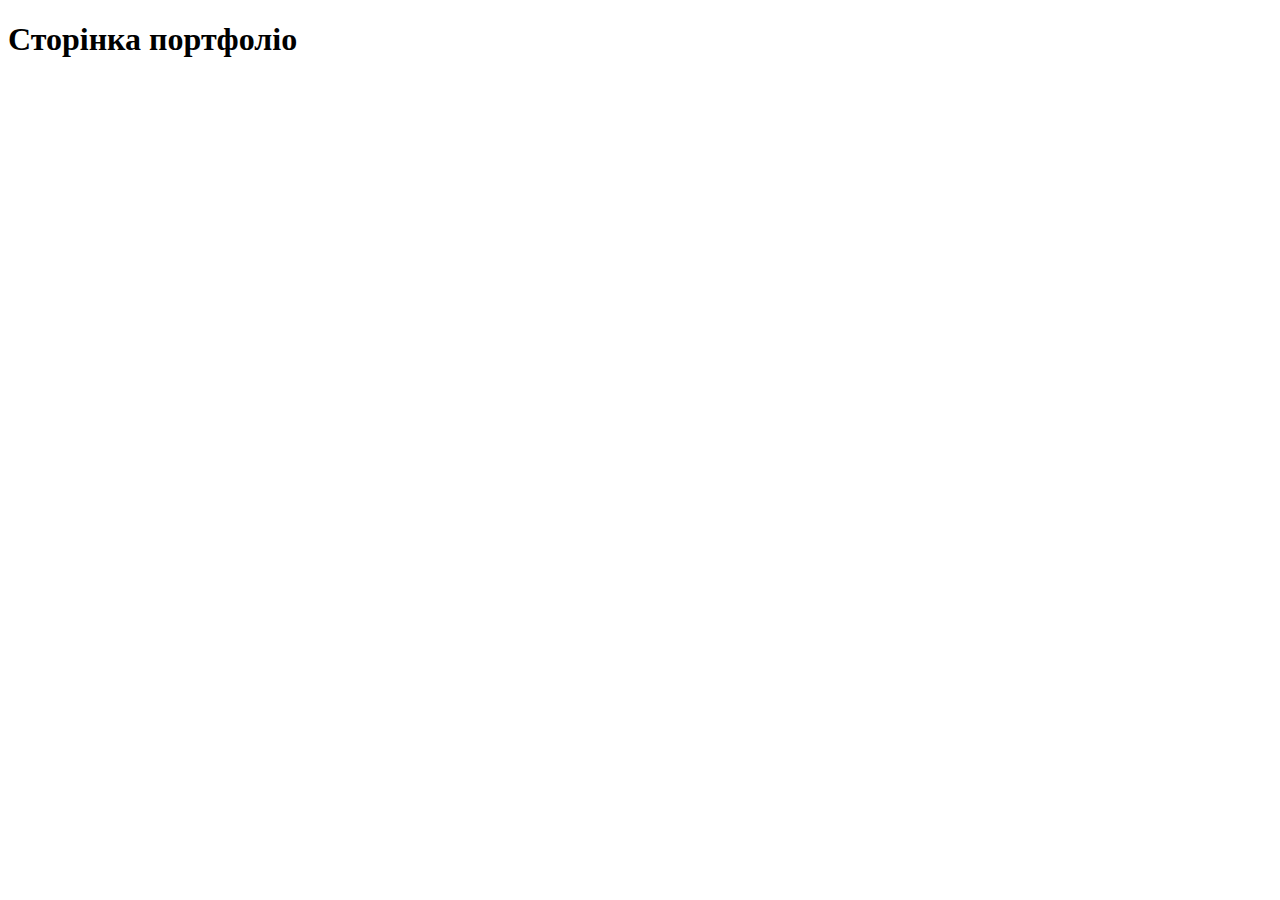
==== Portfolio.html @ d542f410 "New repository" ====
<!DOCTYPE html>
<html lang="en">
<head>
    <meta charset="UTF-8">
    <meta http-equiv="X-UA-Compatible" content="IE=edge">
    <meta name="viewport" content="width=, initial-scale=1.0">
    <title>Document</title>
</head>
<body>
  <h1>Сторінка портфоліо</h1>  
</body>
</html>
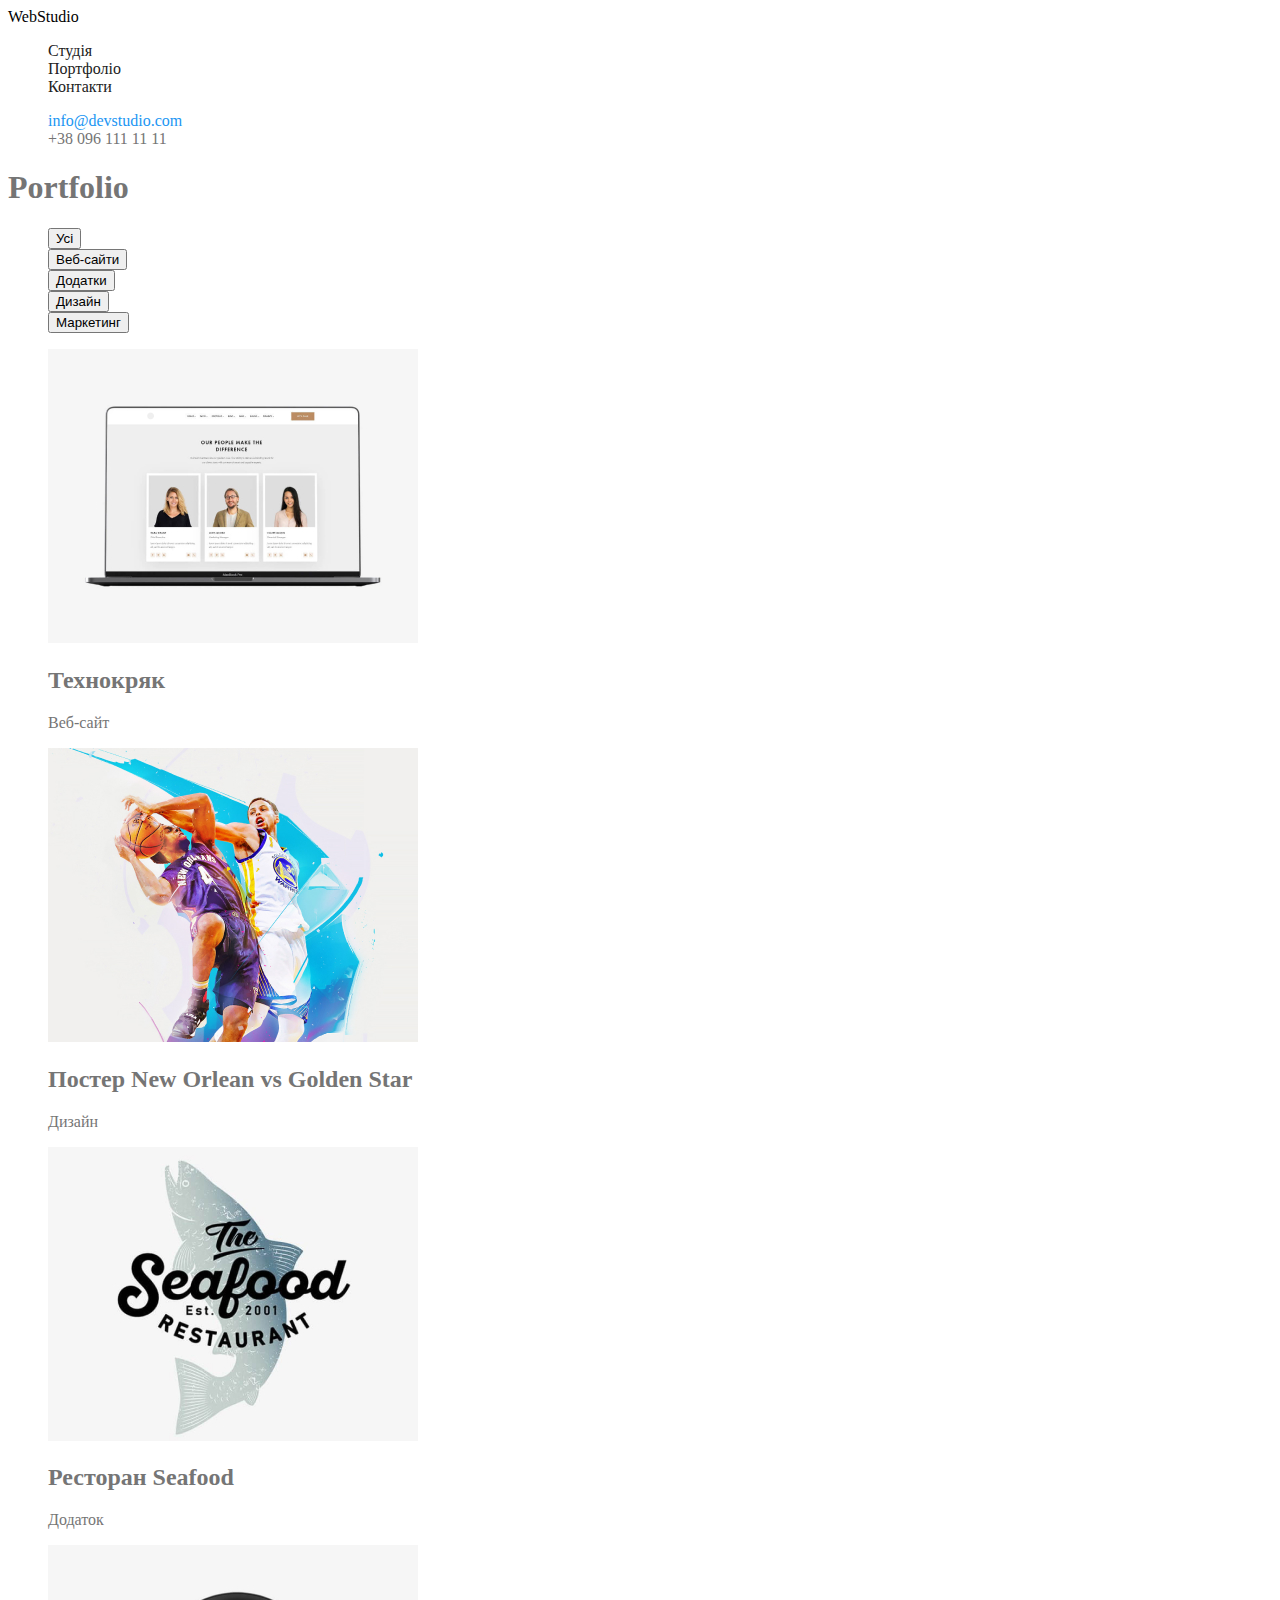
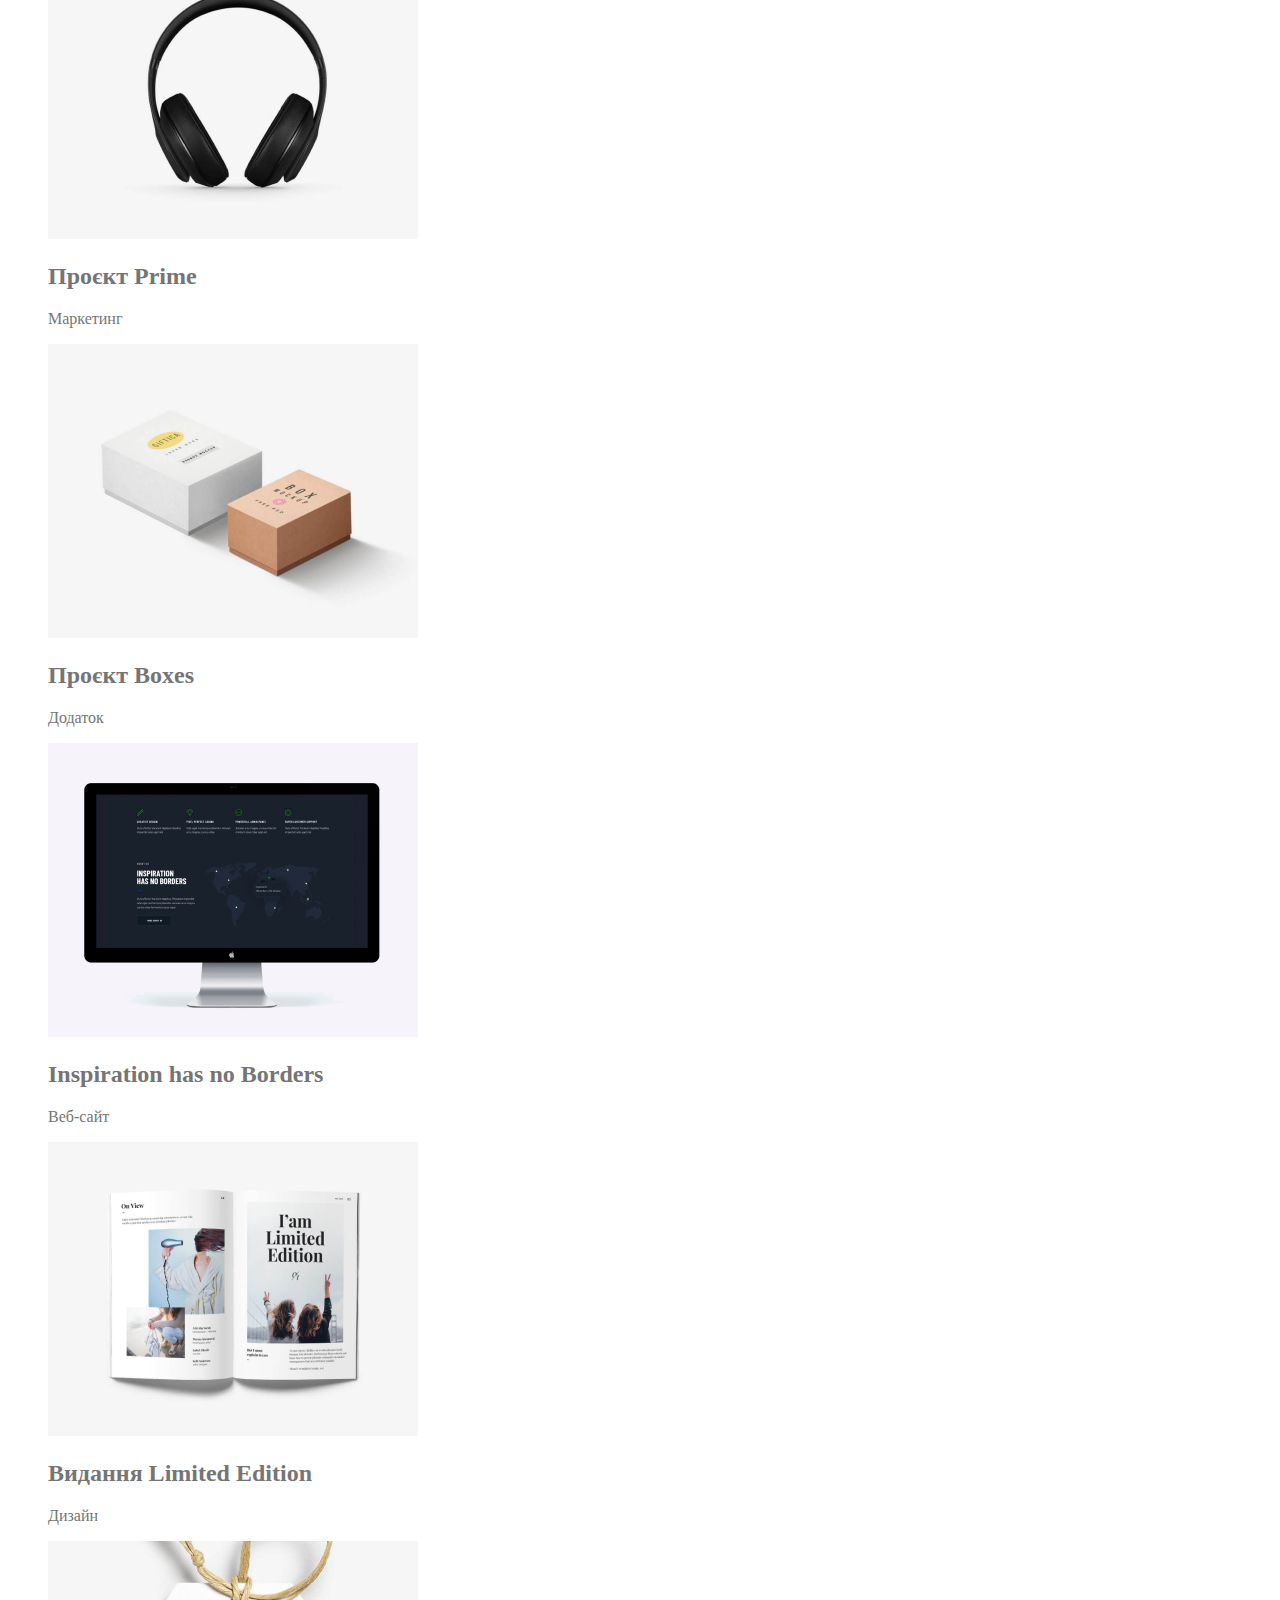
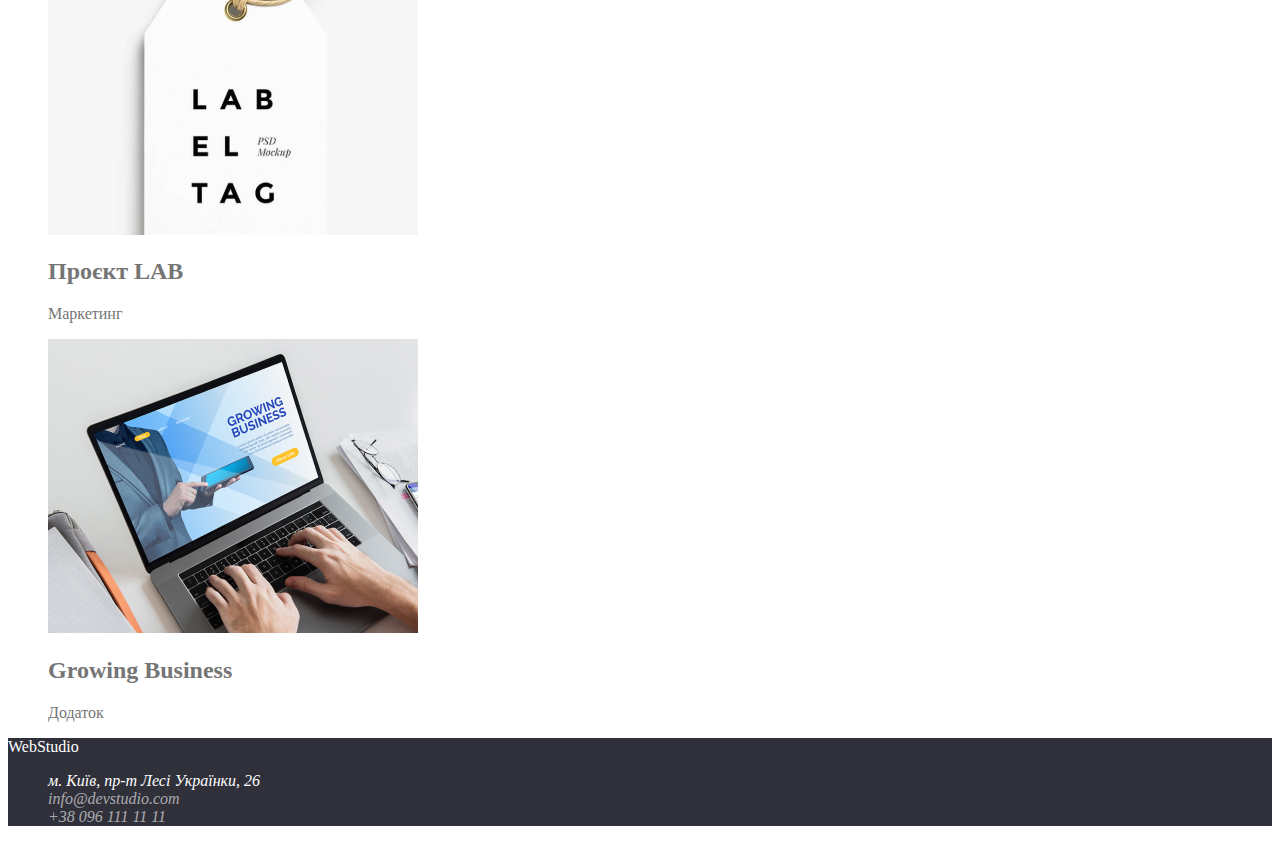
==== commit 3d9583ab: "First commit" ====
--- a/Portfolio.html
+++ b/Portfolio.html
@@ -5,8 +5,128 @@
     <meta http-equiv="X-UA-Compatible" content="IE=edge">
     <meta name="viewport" content="width=, initial-scale=1.0">
     <title>Document</title>
+    <link rel="stylesheet" href="./CSS/styles.css">
 </head>
 <body>
-  <h1>Сторінка портфоліо</h1>  
+  <header class="page-header">
+    <nav>
+      <a href="./index.html" class="logo">WebStudio</a>
+      <ul class="site-nav">
+        <li><a href="./index.html" class="site-studio">Студія</a></li>
+        <li><a href="./Portfolio.html" class="site-portfolio">Портфоліо</a></li>
+        <li><a href="" class="site-contacts">Контакти</a></li>
+      </ul>
+    </nav>
+    <ul class="site-nav">
+      <li><a href="mailto:info@devstudio.com" class="site-mail">info@devstudio.com</a></li>
+      <li><a href="tel:+380961111111" class="site-tel">+38 096 111 11 11 </a></li>
+    </ul>
+  </header>
+<!--Hero-->
+<main>
+<section class="portfolio">
+  <h1>Portfolio</h1>
+  <ul>
+    <li>
+      <button type="button">Усі</button>
+    </li>
+    <li>
+      <button type="button">Веб-сайти</button>
+    </li>
+    <li>
+      <button type="button">Додатки</button>
+    </li>
+    <li>
+      <button type="button">Дизайн</button>
+    </li>
+    <li>
+      <button type="button">Маркетинг</button>
+    </li>
+  </ul>
+  <ul>
+    <li> 
+      <img src="./images/Портфоліо/img.jpg" alt="" width="370">
+      <h2>Технокряк</h2>
+      <p>Веб-сайт</p>
+    </li>
+    <li>
+      <img src="./images/Портфоліо/img-1.jpg" alt="" width="370">
+      <h2>Постер New Orlean vs Golden Star</h2>
+      <p>Дизайн</p>
+    </li>
+    <li>
+      <img src="./images/Портфоліо/img-2.jpg" alt="" width="370">
+      <h2>Ресторан Seafood</h2>
+      <p>Додаток</p>
+    </li>
+    <li>
+      <img src="./images/Портфоліо/img-3.jpg" alt="" width="370">
+      <h2>Проєкт Prime</h2>
+      <p>Маркетинг</p>
+    </li>
+    <li>
+      <img src="./images/Портфоліо/img-4.jpg" alt="" width="370">
+      <h2>Проєкт Boxes</h2>
+      <p>Додаток</p>
+    </li>
+    <li>
+      <img src="./images/Портфоліо/img-5.jpg" alt="" width="370">
+      <h2>Inspiration has no Borders</h2>
+      <p>Веб-сайт</p>
+    </li>
+    <li>
+      <img src="./images/Портфоліо/img-6.jpg" alt="" width="370">
+      <h2>Видання Limited Edition</h2>
+      <p>Дизайн</p>
+    </li>
+    <li>
+      <img src="./images/Портфоліо/img-7.jpg" alt="" width="370">
+      <h2>Проєкт LAB</h2>
+      <p>Маркетинг</p>
+    </li>
+    <li>
+      <img src="./images/Портфоліо/img-8.jpg" alt="" width="370">
+      <h2>Growing Business</h2>
+      <p>Додаток</p>
+    </li>
+  </ul>
+
+</section>
+
+
+
+
+</main>
+
+
+
+
+
+
+
+
+    <!--Футер-->
+    <footer>
+      <a href="index.html" class="footer-logo">WebStudio</a>
+      <address>
+        <ul class="footer-links">
+          <li>
+            <a
+              href="https://goo.gl/maps/UkvPf8FKuMviGqub8"
+              target="_blank"
+              rel="noopener noreferrer"
+              class="footer-links-address"
+              >м. Київ, пр-т Лесі Українки, 26 </a
+            >
+          </li>
+          <li>
+            <a href="mailto:info@devstudio.com" class="footer-links-mail">info@devstudio.com</a>
+          </li>
+          <li>
+            <a href="tel:+380961111111" class="footer-links-tel">+38 096 111 11 11 </a>
+          </li>
+        </ul>
+      </address>
+    </footer> 
 </body>
 </html>--- a/CSS/styles.css
+++ b/CSS/styles.css
@@ -0,0 +1,105 @@
+/* Колір основного тексту 
+#000000*/
+/* Другий колір 
+#757575
+#FFFFFF */
+/* Акцент #2196F3*/
+/* Основний колір фону #FFFFFF*/
+/* Другий колір фону #F5F4FA*/
+
+
+body {
+    color: #757575;  
+}
+/*page-header */
+ 
+.page-header {
+   
+}
+
+/* site-nav */
+.logo {
+    color: #000000;
+}
+ul {
+    list-style: none;
+}
+a {
+    text-decoration: none;
+}
+.site-studio {
+    color: #212121;
+}
+.site-studio:active {
+    color: #0e2232;
+}
+.site-portfolio {
+    color: #212121;
+}
+.site-contacts {
+    color: #212121;
+}
+.site-mail {
+    color: #2196F3;
+}
+.site-mail:hover,
+.site-mail:focus {
+    color: tomato;
+}
+.site-tel {
+    color: #757575;
+}
+/* hero */
+.hero {
+    background-color: #2F303A;
+}
+.hero-title {
+    color: #FFFFFF;
+}
+/* button */
+.button {
+    color: #FFFFFF;
+    background-color: #2196F3;
+    }
+
+/* section */
+
+.section-title {
+    color: #212121;
+}
+
+/* features */
+
+.feature-list .title {
+    color: #212121;
+}
+
+/* team */
+.team .title {
+    color: #212121;
+}
+
+.our-team {
+    background-color: #F5F4FA;
+}
+
+/* Footer */
+
+footer {
+    background-color: #2F303A;
+}
+.footer-logo {
+    color: #FFFFFF;
+}
+.footer-links-address {
+    color: #FFFFFF;
+}
+.footer-links-mail {
+    color: rgba(255, 255, 255, 0.6);
+}
+.footer-links-tel {
+    color: rgba(255, 255, 255, 0.6);
+}
+
+/* Стилі для Портфоліо */
+
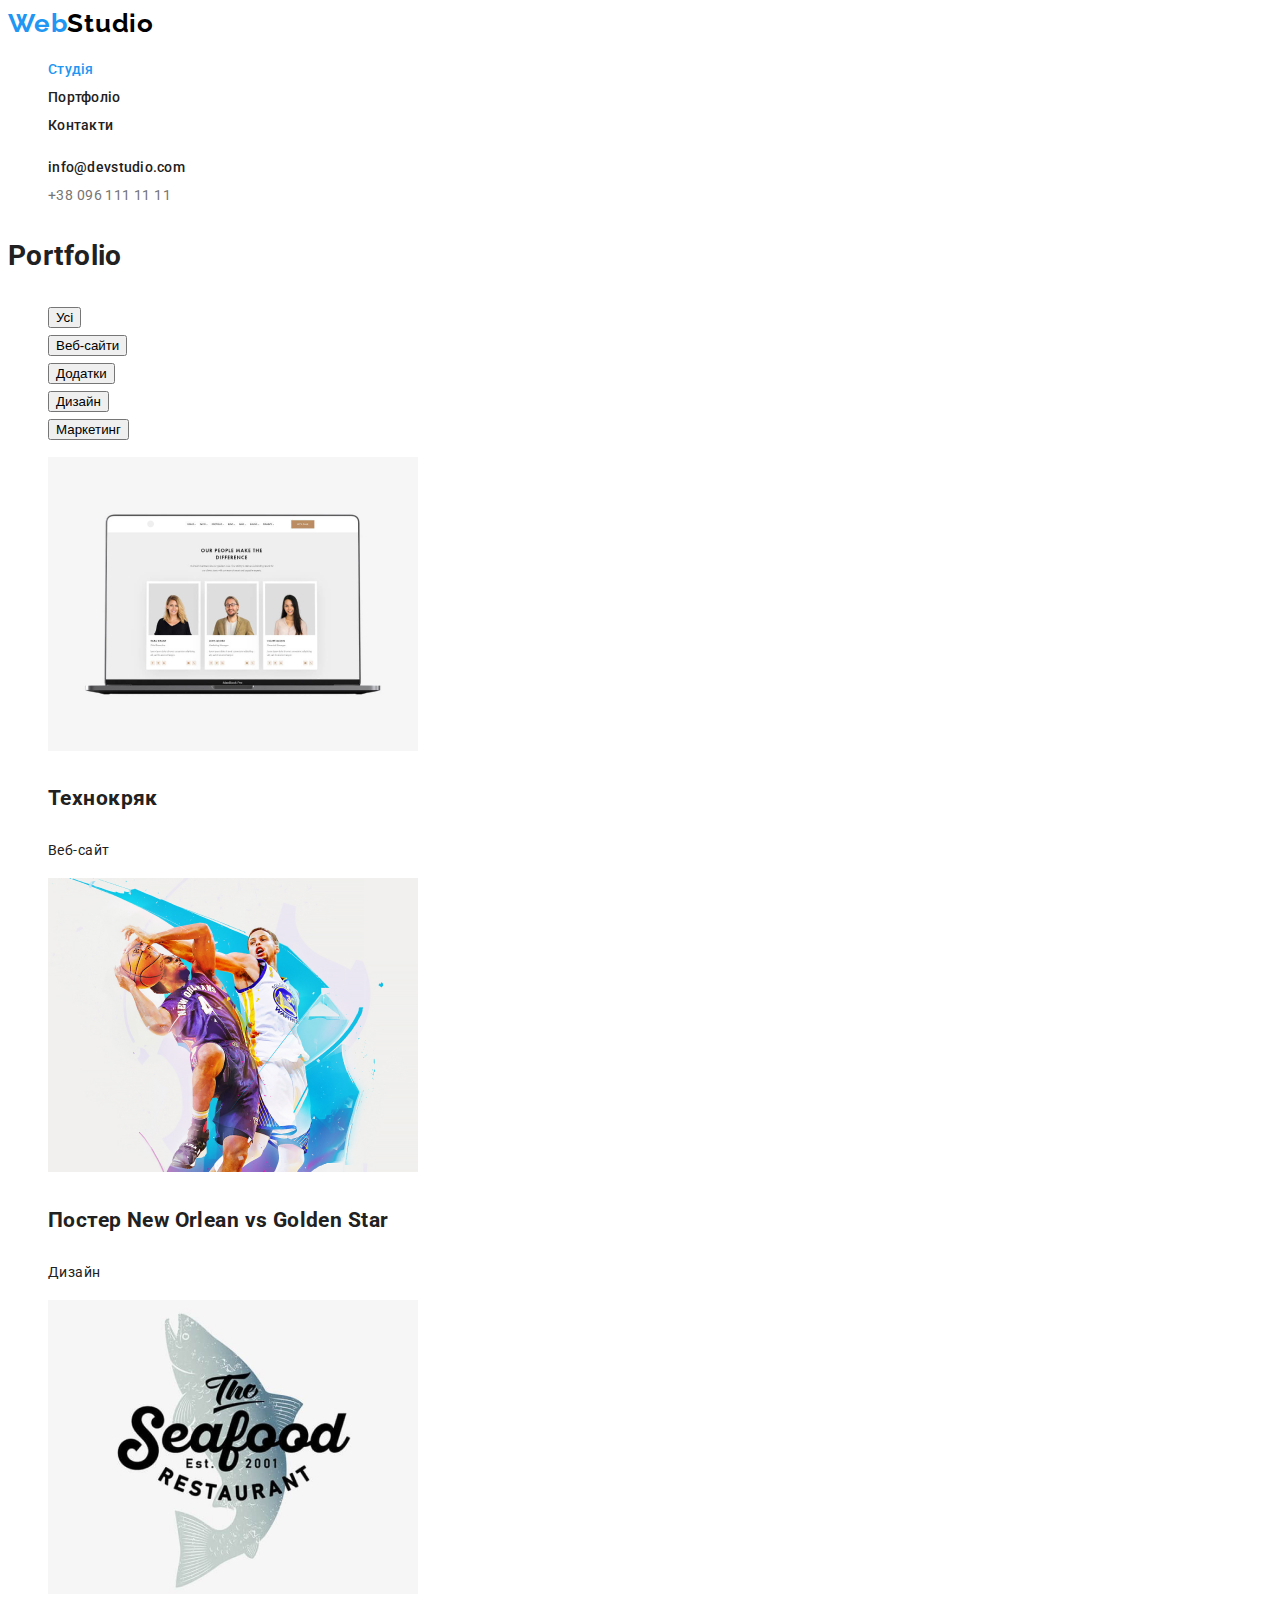
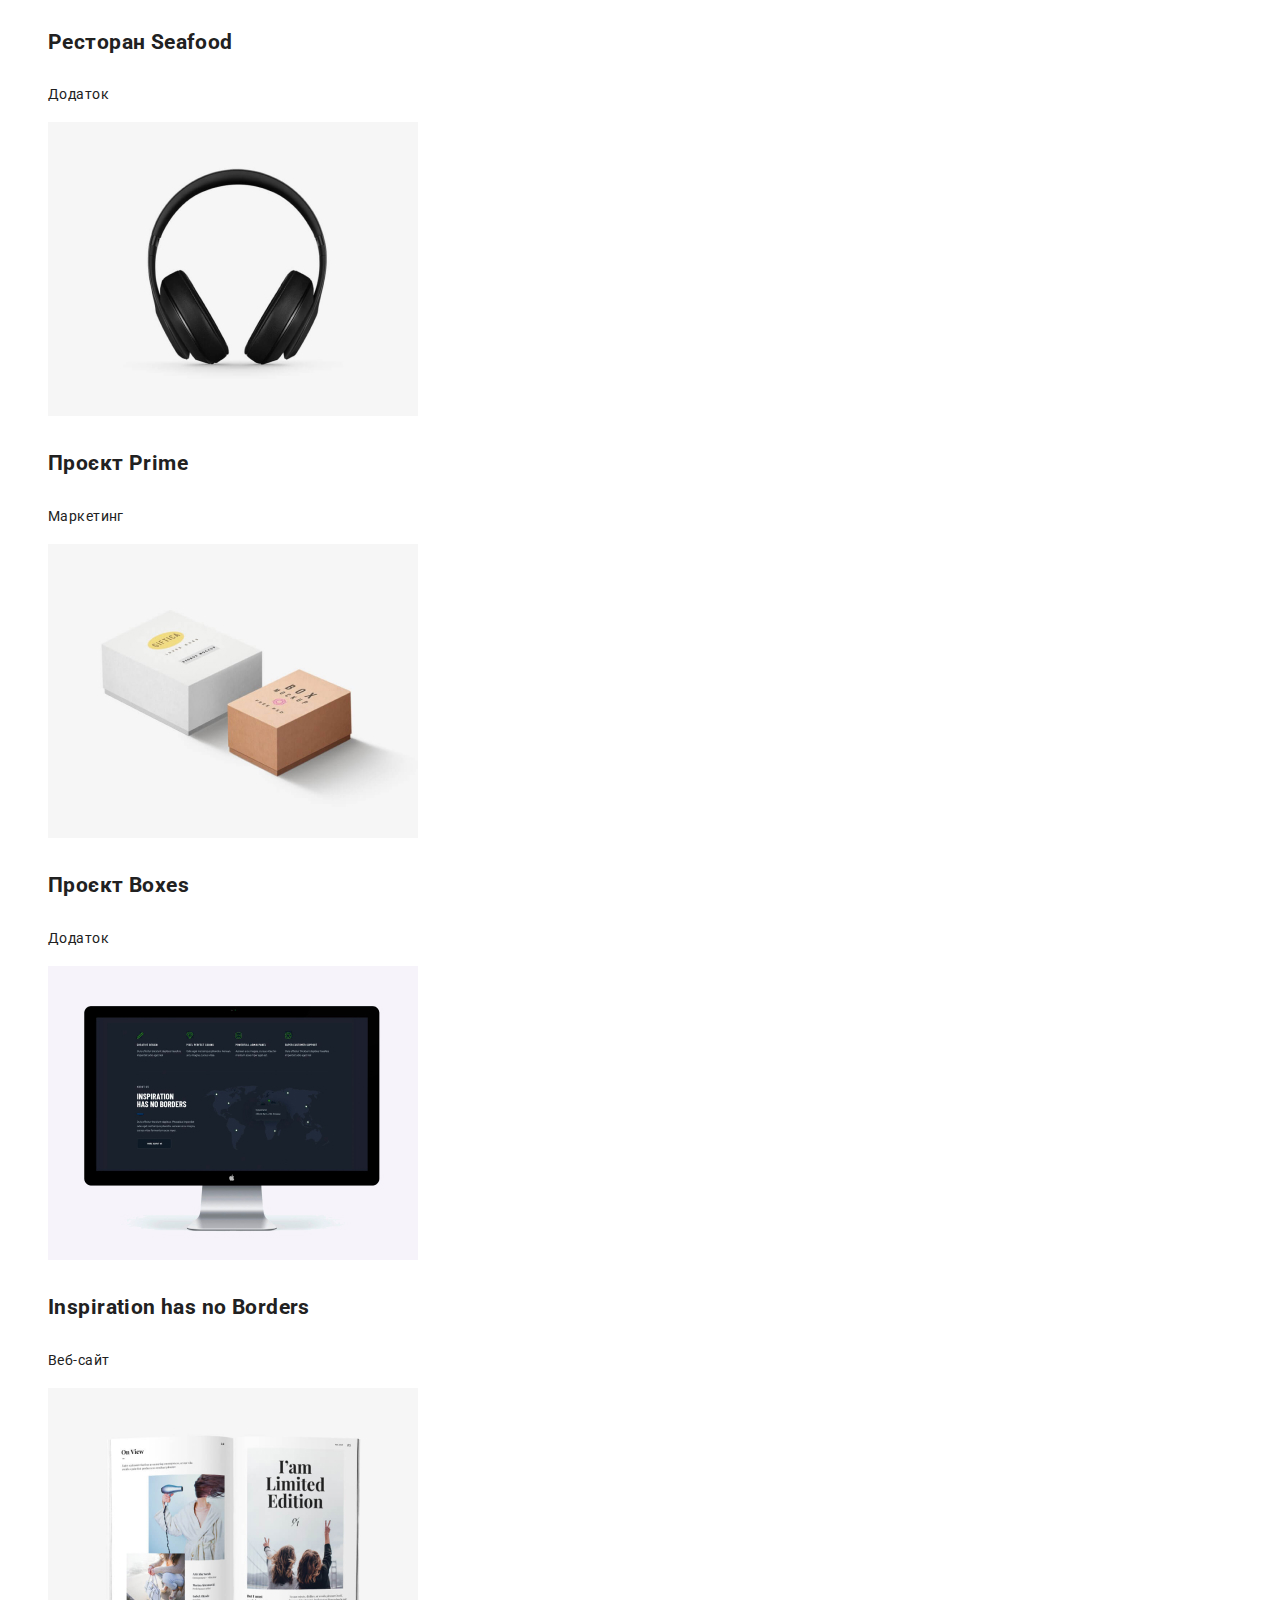
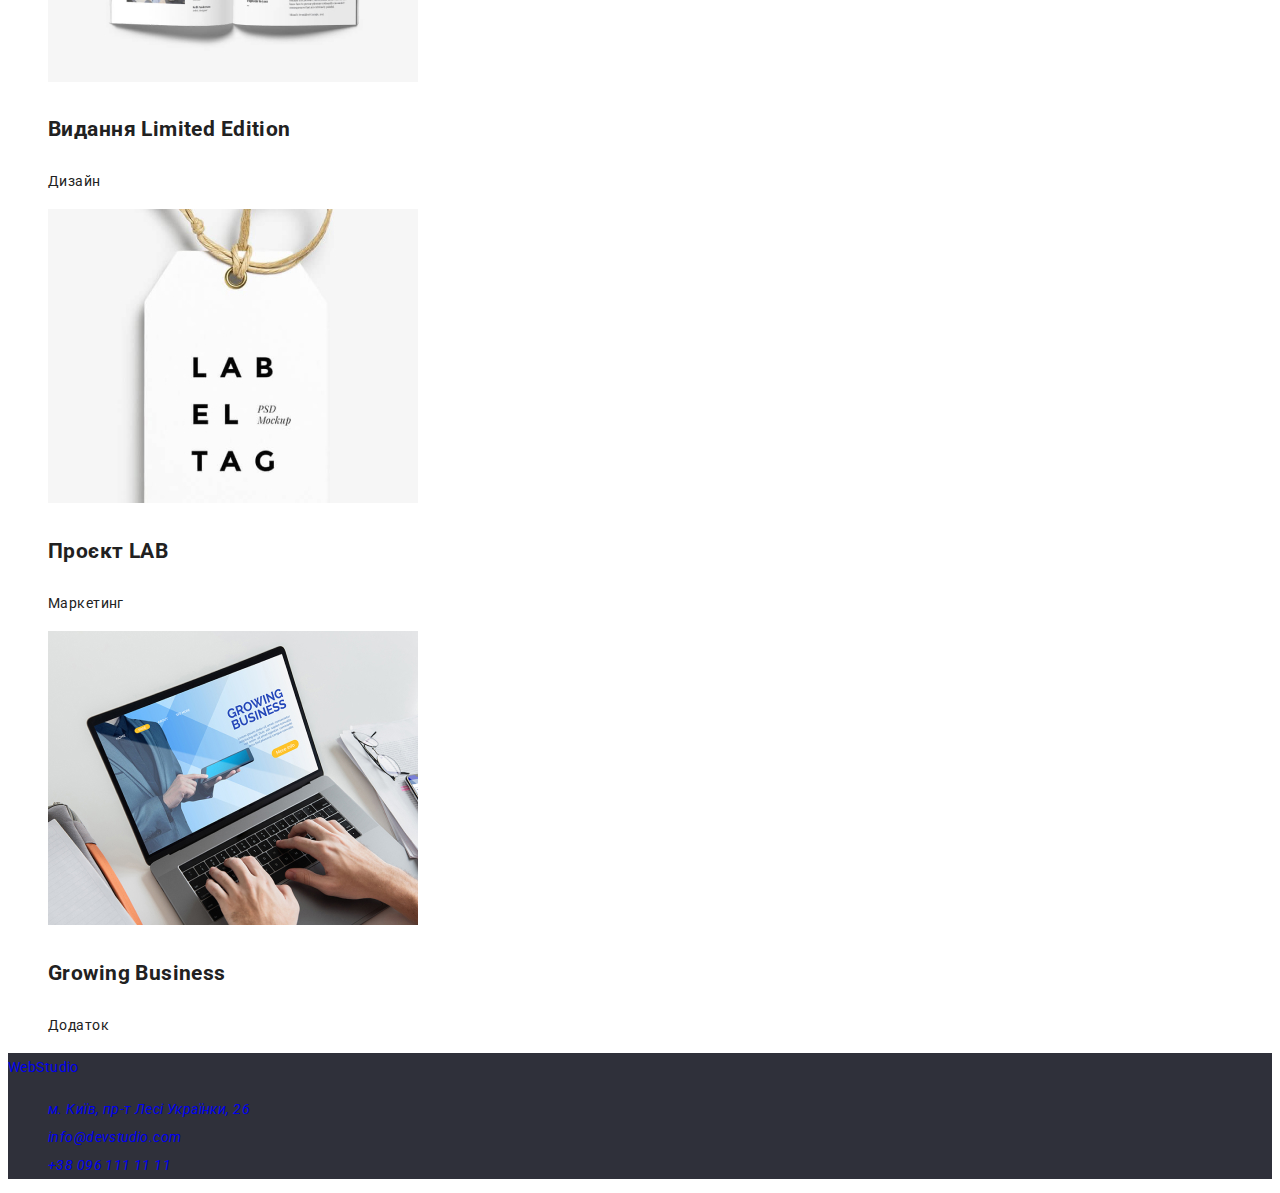
==== commit b936b724: "Додано стилі" ====
--- a/Portfolio.html
+++ b/Portfolio.html
@@ -1,27 +1,30 @@
 <!DOCTYPE html>
 <html lang="en">
-<head>
-    <meta charset="UTF-8">
-    <meta http-equiv="X-UA-Compatible" content="IE=edge">
-    <meta name="viewport" content="width=, initial-scale=1.0">
+  <head>
+    <meta charset="UTF-8" />
+    <meta http-equiv="X-UA-Compatible" content="IE=edge" />
+    <meta name="viewport" content="width=device-width, initial-scale=1.0" />
     <title>Document</title>
+    <link rel="preconnect" href="https://fonts.googleapis.com">
+<link rel="preconnect" href="https://fonts.gstatic.com" crossorigin>
+<link href="https://fonts.googleapis.com/css2?family=Raleway:wght@700&family=Roboto:wght@400;500;700;900&display=swap" rel="stylesheet">
     <link rel="stylesheet" href="./CSS/styles.css">
-</head>
-<body>
-  <header class="page-header">
-    <nav>
-      <a href="./index.html" class="logo">WebStudio</a>
+  </head>
+  <body>
+    <header class="header">
+      <nav>
+        <a href="./index.html" class="logo"><span class="ingredient">Web</span>Studio</a>
+        <ul class="site-nav">
+          <li class="item"><a href="./index.html" class="link current">Студія</a></li>
+          <li class="item"><a href="./Portfolio.html" class="link">Портфоліо</a></li>
+          <li class="item"><a href="" class="link">Контакти</a></li>
+        </ul>
+      </nav>
       <ul class="site-nav">
-        <li><a href="./index.html" class="site-studio">Студія</a></li>
-        <li><a href="./Portfolio.html" class="site-portfolio">Портфоліо</a></li>
-        <li><a href="" class="site-contacts">Контакти</a></li>
+        <li class="item"><a href="mailto:info@devstudio.com" class="link">info@devstudio.com</a></li>
+        <li class="item"><a href="tel:+380961111111" class="tel">+38 096 111 11 11 </a></li>
       </ul>
-    </nav>
-    <ul class="site-nav">
-      <li><a href="mailto:info@devstudio.com" class="site-mail">info@devstudio.com</a></li>
-      <li><a href="tel:+380961111111" class="site-tel">+38 096 111 11 11 </a></li>
-    </ul>
-  </header>
+    </header>
 <!--Hero-->
 <main>
 <section class="portfolio">
--- a/CSS/styles.css
+++ b/CSS/styles.css
@@ -1,105 +1,208 @@
-/* Колір основного тексту 
-#000000*/
-/* Другий колір 
-#757575
-#FFFFFF */
-/* Акцент #2196F3*/
-/* Основний колір фону #FFFFFF*/
-/* Другий колір фону #F5F4FA*/
-
+:root {
+  /* Fonts */
+
+  --main-font: Roboto, sans-serif;
+  --secondary-font: Raleway, sans-serif;
+
+  /* Text colors */
+  --main-text-color: #212121;
+  --accent-text-color: #2196f3;
+  --secondary-text-color: #757575;
+  --black-text-color: #000000;
+  --white-text-color: #ffffff;
+  --grey-text-color: #757575;
+  --rgba-text-color: rgba(255, 255, 255, 0.6);
+  /* Background colors */
+  --accent-background-color: #ffffff;
+  --secondary-background-color: #2f303a;
+  --grey-background-color: #f5f4fa;
+  --dark-background-color: #2f303a;
+}
 
 body {
-    color: #757575;  
-}
-/*page-header */
- 
-.page-header {
-   
-}
-
-/* site-nav */
+  font-family: var(--main-font);
+  color: var(--main-text-color);
+  font-size: 14px;
+  line-height: calc(24 / 12);
+  letter-spacing: 0.03em;
+}
+/* header */
+.header .link {
+  font-weight: 500;
+  font-size: 14px;
+  line-height: calc(16 / 14);
+  letter-spacing: 0.02em;
+  color: var(--main-text-color);
+}
+.header .link:hover,
+.header .link:focus {
+  color: var(--accent-text-color);
+}
+.header .link.current {
+  color: var(--accent-text-color);
+}
+.tel {
+  color: var(--secondary-text-color);
+}
+.tel:hover,
+.tel:focus {
+  color: var(--accent-text-color);
+}
+
+/* Logo */
+
 .logo {
-    color: #000000;
-}
+  color: var(--black-text-color);
+  font-family: "Raleway";
+  font-weight: 700;
+  font-size: 26px;
+  line-height: calc(31 / 26);
+  letter-spacing: 0.03em;
+}
+.logo .ingredient {
+  color: #2196f3;
+}
+/* Rest */
+
 ul {
-    list-style: none;
+  list-style: none;
 }
 a {
-    text-decoration: none;
-}
-.site-studio {
-    color: #212121;
-}
-.site-studio:active {
-    color: #0e2232;
-}
-.site-portfolio {
-    color: #212121;
-}
-.site-contacts {
-    color: #212121;
-}
-.site-mail {
-    color: #2196F3;
-}
-.site-mail:hover,
-.site-mail:focus {
-    color: tomato;
-}
-.site-tel {
-    color: #757575;
-}
-/* hero */
+  text-decoration: none;
+}
+
+/* Main */
+
 .hero {
-    background-color: #2F303A;
+  background-color: var(--secondary-background-color);
 }
 .hero-title {
-    color: #FFFFFF;
+  color: var(--white-text-color);
+  font-weight: 900;
+  font-size: 44px;
+  line-height: calc(60 / 44);
+  text-align: center;
+  letter-spacing: 0.06em;
+  text-transform: uppercase;
 }
 /* button */
 .button {
-    color: #FFFFFF;
-    background-color: #2196F3;
-    }
-
-/* section */
+  color: var(--white-text-color);
+  background-color: var(--accent-text-color);
+  font-weight: 700;
+  font-size: 16px;
+  line-height: calc(30 / 16);
+  display: flex;
+  align-items: center;
+  text-align: center;
+  letter-spacing: 0.06em;
+  cursor: pointer;
+}
+
+/* Main */
+.section .title {
+  font-weight: 700;
+  font-size: 14px;
+  line-height: calc(16 / 14);
+  letter-spacing: 0.03em;
+  color: var(--main-text-color);
+}
+
+.section .feature-text {
+  font-weight: 400;
+  font-size: 14px;
+  line-height: calc(24 / 14);
+  letter-spacing: 0.03em;
+  color: var(--grey-text-color);
+}
 
 .section-title {
-    color: #212121;
-}
-
-/* features */
-
-.feature-list .title {
-    color: #212121;
+  font-weight: 700;
+  font-size: 36px;
+  line-height: calc(42 / 36);
+  text-align: center;
+  letter-spacing: 0.03em;
+  color: var(--main-text-color);
 }
 
 /* team */
+
+.section-title-team {
+  font-weight: 700;
+  font-size: 36px;
+  line-height: calc(42 / 36);
+  text-align: center;
+  letter-spacing: 0.03em;
+  color: var(--main-text-color);
+}
+
 .team .title {
-    color: #212121;
+  font-weight: 500;
+  font-size: 16px;
+  line-height: calc(19 / 16);
+  text-align: center;
+  letter-spacing: 0.03em;
+  color: var(--main-text-color);
+}
+
+.team-text {
+  font-weight: 400;
+  font-size: 16px;
+  line-height: calc(19 / 16);
+  text-align: center;
+  letter-spacing: 0.03em;
+
+  color: var(--secondary-text-color);
 }
 
 .our-team {
-    background-color: #F5F4FA;
+  background: var(--grey-background-color);
+}
+
+.team-item {
+  background-color: var(--accent-background-color);
+  box-shadow: 0px 1px 3px rgba(0, 0, 0, 0.12), 0px 1px 1px rgba(0, 0, 0, 0.14),
+    0px 2px 1px rgba(0, 0, 0, 0.2);
+  border-radius: 0px 0px 4px 4px;
 }
 
 /* Footer */
+.footer .footer-logo {
+  color: var(--white-text-color);
+  font-family: "Raleway";
+  font-weight: 700;
+  font-size: 26px;
+  line-height: calc(31 / 26);
+  letter-spacing: 0.03em;
+}
+
+.footer-logo .ingredient {
+  color: var(--accent-text-color);
+}
 
 footer {
-    background-color: #2F303A;
-}
-.footer-logo {
-    color: #FFFFFF;
-}
-.footer-links-address {
-    color: #FFFFFF;
-}
-.footer-links-mail {
-    color: rgba(255, 255, 255, 0.6);
-}
-.footer-links-tel {
-    color: rgba(255, 255, 255, 0.6);
-}
-
-/* Стилі для Портфоліо */
-
+  background-color: var(--dark-background-color);
+}
+
+.address {
+  font-style: normal;
+}
+
+.address .link {
+  font-size: 14px;
+  line-height: calc(24 / 14);
+  letter-spacing: 0.03em;
+  color: var(--rgba-text-color);
+}
+
+.address .link:hover,
+.address .link:focus {
+  color: var(--accent-text-color);
+}
+
+.footer .footer-address {
+  font-size: 14px;
+  line-height: calc(24 / 14);
+  letter-spacing: 0.03em;
+  color: var(--white-text-color);
+}
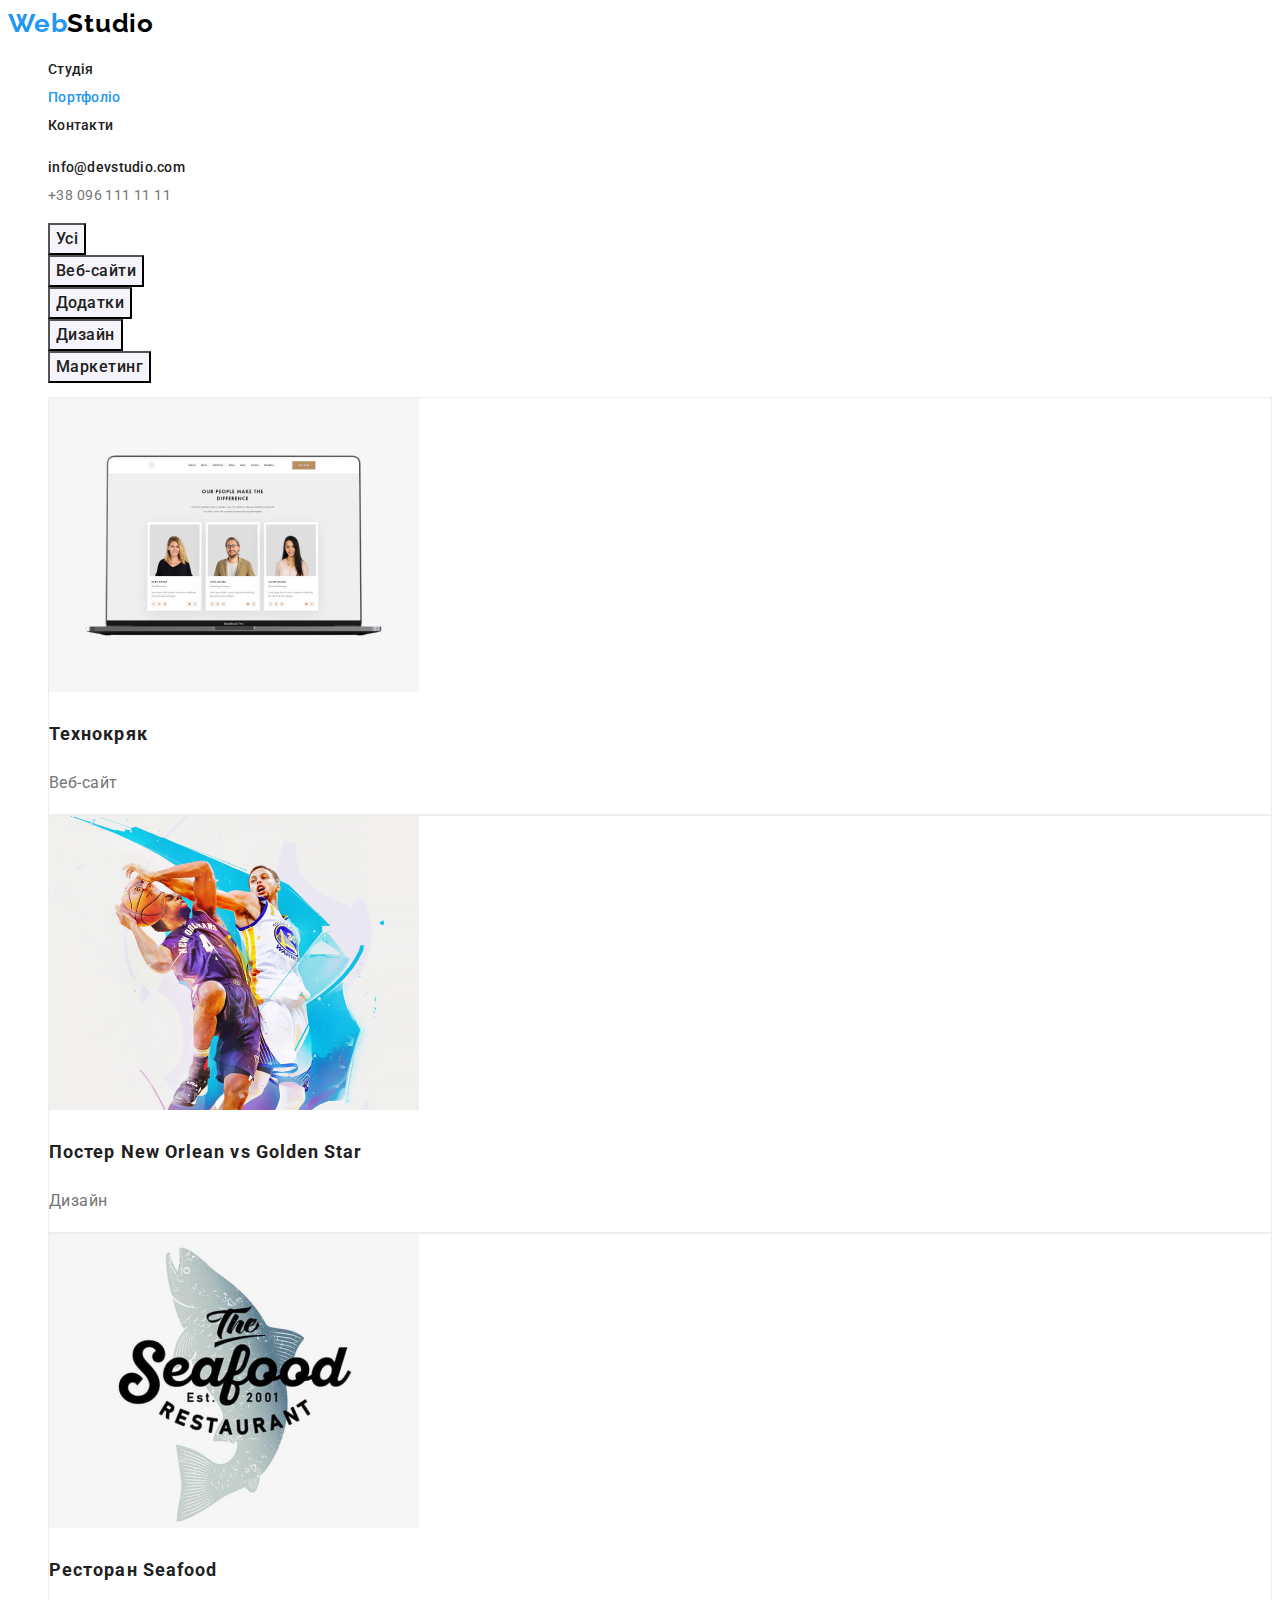
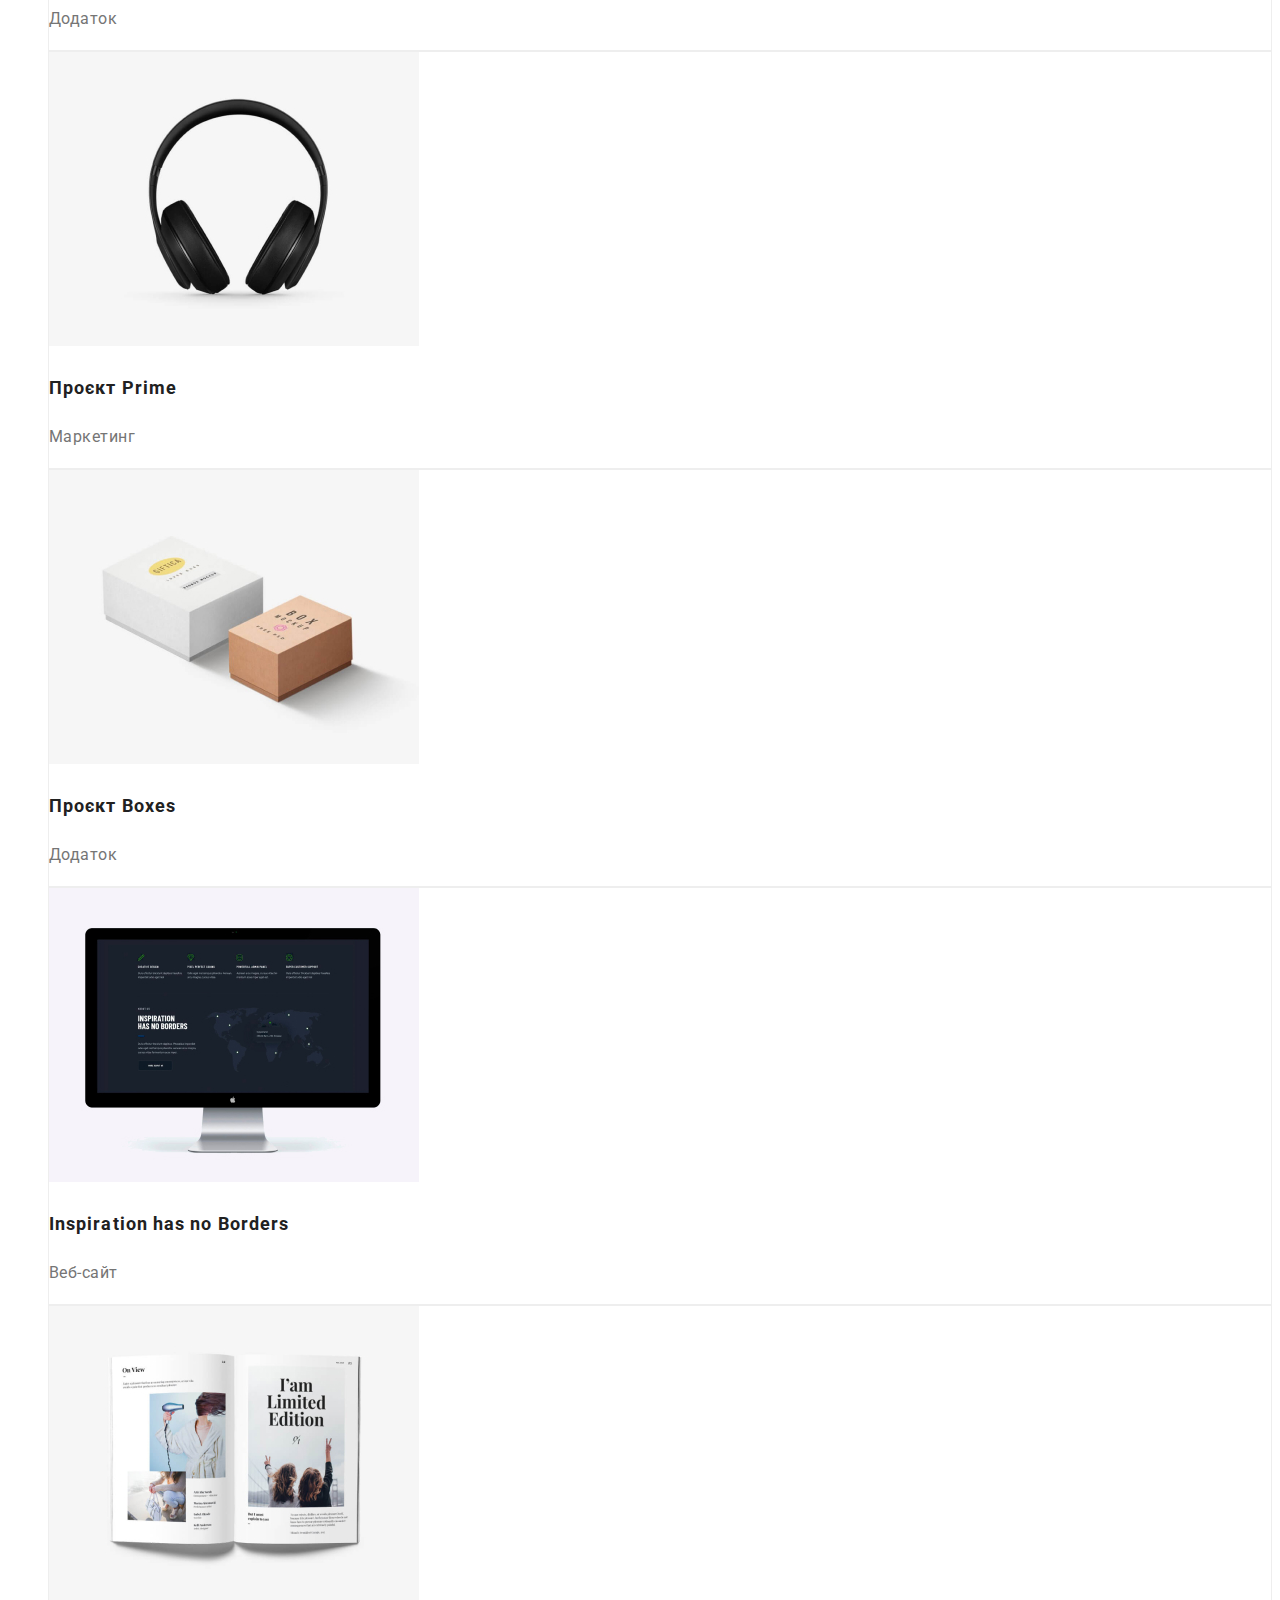
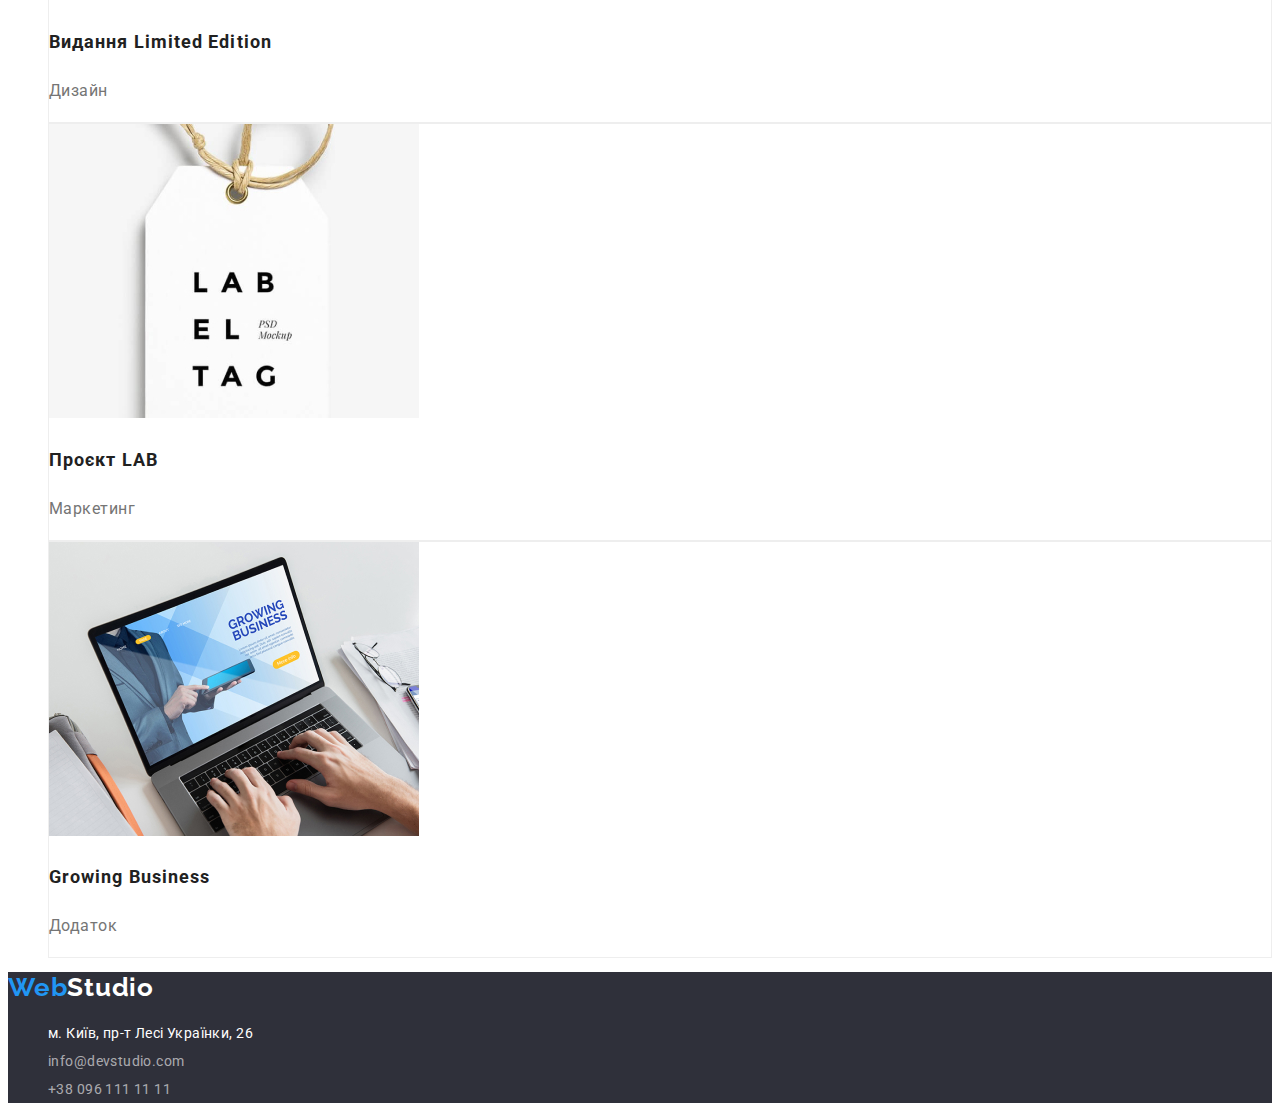
==== commit ee9a3059: "Main commit" ====
--- a/Portfolio.html
+++ b/Portfolio.html
@@ -5,131 +5,180 @@
     <meta http-equiv="X-UA-Compatible" content="IE=edge" />
     <meta name="viewport" content="width=device-width, initial-scale=1.0" />
     <title>Document</title>
-    <link rel="preconnect" href="https://fonts.googleapis.com">
-<link rel="preconnect" href="https://fonts.gstatic.com" crossorigin>
-<link href="https://fonts.googleapis.com/css2?family=Raleway:wght@700&family=Roboto:wght@400;500;700;900&display=swap" rel="stylesheet">
-    <link rel="stylesheet" href="./CSS/styles.css">
+    <link rel="preconnect" href="https://fonts.googleapis.com" />
+    <link rel="preconnect" href="https://fonts.gstatic.com" crossorigin />
+    <link
+      href="https://fonts.googleapis.com/css2?family=Raleway:wght@700&family=Roboto:wght@400;500;700;900&display=swap"
+      rel="stylesheet"
+    />
+    <link rel="stylesheet" href="./CSS/styles.css" />
   </head>
   <body>
     <header class="header">
       <nav>
-        <a href="./index.html" class="logo"><span class="ingredient">Web</span>Studio</a>
+        <a href="./index.html" class="logo"
+          ><span class="ingredient">Web</span>Studio</a
+        >
         <ul class="site-nav">
-          <li class="item"><a href="./index.html" class="link current">Студія</a></li>
-          <li class="item"><a href="./Portfolio.html" class="link">Портфоліо</a></li>
+          <li class="item"><a href="./index.html" class="link">Студія</a></li>
+          <li class="item">
+            <a href="./Portfolio.html" class="link current">Портфоліо</a>
+          </li>
           <li class="item"><a href="" class="link">Контакти</a></li>
         </ul>
       </nav>
       <ul class="site-nav">
-        <li class="item"><a href="mailto:info@devstudio.com" class="link">info@devstudio.com</a></li>
-        <li class="item"><a href="tel:+380961111111" class="tel">+38 096 111 11 11 </a></li>
+        <li class="item">
+          <a href="mailto:info@devstudio.com" class="link"
+            >info@devstudio.com</a
+          >
+        </li>
+        <li class="item">
+          <a href="tel:+380961111111" class="tel">+38 096 111 11 11 </a>
+        </li>
       </ul>
     </header>
-<!--Hero-->
-<main>
-<section class="portfolio">
-  <h1>Portfolio</h1>
-  <ul>
-    <li>
-      <button type="button">Усі</button>
-    </li>
-    <li>
-      <button type="button">Веб-сайти</button>
-    </li>
-    <li>
-      <button type="button">Додатки</button>
-    </li>
-    <li>
-      <button type="button">Дизайн</button>
-    </li>
-    <li>
-      <button type="button">Маркетинг</button>
-    </li>
-  </ul>
-  <ul>
-    <li> 
-      <img src="./images/Портфоліо/img.jpg" alt="" width="370">
-      <h2>Технокряк</h2>
-      <p>Веб-сайт</p>
-    </li>
-    <li>
-      <img src="./images/Портфоліо/img-1.jpg" alt="" width="370">
-      <h2>Постер New Orlean vs Golden Star</h2>
-      <p>Дизайн</p>
-    </li>
-    <li>
-      <img src="./images/Портфоліо/img-2.jpg" alt="" width="370">
-      <h2>Ресторан Seafood</h2>
-      <p>Додаток</p>
-    </li>
-    <li>
-      <img src="./images/Портфоліо/img-3.jpg" alt="" width="370">
-      <h2>Проєкт Prime</h2>
-      <p>Маркетинг</p>
-    </li>
-    <li>
-      <img src="./images/Портфоліо/img-4.jpg" alt="" width="370">
-      <h2>Проєкт Boxes</h2>
-      <p>Додаток</p>
-    </li>
-    <li>
-      <img src="./images/Портфоліо/img-5.jpg" alt="" width="370">
-      <h2>Inspiration has no Borders</h2>
-      <p>Веб-сайт</p>
-    </li>
-    <li>
-      <img src="./images/Портфоліо/img-6.jpg" alt="" width="370">
-      <h2>Видання Limited Edition</h2>
-      <p>Дизайн</p>
-    </li>
-    <li>
-      <img src="./images/Портфоліо/img-7.jpg" alt="" width="370">
-      <h2>Проєкт LAB</h2>
-      <p>Маркетинг</p>
-    </li>
-    <li>
-      <img src="./images/Портфоліо/img-8.jpg" alt="" width="370">
-      <h2>Growing Business</h2>
-      <p>Додаток</p>
-    </li>
-  </ul>
-
-</section>
-
-
-
-
-</main>
-
-
-
-
-
-
-
-
+    <!--Hero-->
+    <main class="main">
+      <section class="section-portfolio">
+        <h1 hidden>Portfolio</h1>
+        <ul class="list">
+          <li class="list-item">
+            <button type="button" class="button">Усі</button>
+          </li>
+          <li class="list-item">
+            <button type="button" class="button">Веб-сайти</button>
+          </li>
+          <li class="list-item">
+            <button type="button" class="button">Додатки</button>
+          </li>
+          <li class="list-item">
+            <button type="button" class="button">Дизайн</button>
+          </li>
+          <li class="list-item">
+            <button type="button" class="button">Маркетинг</button>
+          </li>
+        </ul>
+        <ul class="list-images">
+          <li class="list-item-images">
+            <img
+              class="img"
+              src="./images/Портфоліо/img.jpg"
+              alt=""
+              width="370"
+            />
+            <h2 class="title">Технокряк</h2>
+            <p class="text">Веб-сайт</p>
+          </li>
+          <li class="list-item-images">
+            <img
+              class="img"
+              src="./images/Портфоліо/img-1.jpg"
+              alt=""
+              width="370"
+            />
+            <h2 class="title">Постер New Orlean vs Golden Star</h2>
+            <p class="text">Дизайн</p>
+          </li>
+          <li class="list-item-images">
+            <img
+              class="img"
+              src="./images/Портфоліо/img-2.jpg"
+              alt=""
+              width="370"
+            />
+            <h2 class="title">Ресторан Seafood</h2>
+            <p class="text">Додаток</p>
+          </li>
+          <li class="list-item-images">
+            <img
+              class="img"
+              src="./images/Портфоліо/img-3.jpg"
+              alt=""
+              width="370"
+            />
+            <h2 class="title">Проєкт Prime</h2>
+            <p class="text">Маркетинг</p>
+          </li>
+          <li class="list-item-images">
+            <img
+              class="img"
+              src="./images/Портфоліо/img-4.jpg"
+              alt=""
+              width="370"
+            />
+            <h2 class="title">Проєкт Boxes</h2>
+            <p class="text">Додаток</p>
+          </li>
+          <li class="list-item-images">
+            <img
+              class="img"
+              src="./images/Портфоліо/img-5.jpg"
+              alt=""
+              width="370"
+            />
+            <h2 class="title">Inspiration has no Borders</h2>
+            <p class="text">Веб-сайт</p>
+          </li>
+          <li class="list-item-images">
+            <img
+              class="img"
+              src="./images/Портфоліо/img-6.jpg"
+              alt=""
+              width="370"
+            />
+            <h2 class="title">Видання Limited Edition</h2>
+            <p class="text">Дизайн</p>
+          </li>
+          <li class="list-item-images">
+            <img
+              class="img"
+              src="./images/Портфоліо/img-7.jpg"
+              alt=""
+              width="370"
+            />
+            <h2 class="title">Проєкт LAB</h2>
+            <p class="text">Маркетинг</p>
+          </li>
+          <li class="list-item-images">
+            <img
+              class="img"
+              src="./images/Портфоліо/img-8.jpg"
+              alt=""
+              width="370"
+            />
+            <h2 class="title">Growing Business</h2>
+            <p class="text">Додаток</p>
+          </li>
+        </ul>
+      </section>
+    </main>
     <!--Футер-->
-    <footer>
-      <a href="index.html" class="footer-logo">WebStudio</a>
-      <address>
+    <footer class="footer">
+      <a href="index.html" class="footer-logo"
+        ><span class="ingredient">Web</span>Studio</a
+      >
+      <address class="address">
         <ul class="footer-links">
-          <li>
+          <li class="footer-item">
             <a
               href="https://goo.gl/maps/UkvPf8FKuMviGqub8"
               target="_blank"
               rel="noopener noreferrer"
-              class="footer-links-address"
-              >м. Київ, пр-т Лесі Українки, 26 </a
+              class="link footer-address"
+              >м. Київ, пр-т Лесі Українки, 26
+            </a>
+          </li>
+          <li class="footer-item">
+            <a href="mailto:info@devstudio.com" class="link"
+              >info@devstudio.com</a
             >
           </li>
-          <li>
-            <a href="mailto:info@devstudio.com" class="footer-links-mail">info@devstudio.com</a>
-          </li>
-          <li>
-            <a href="tel:+380961111111" class="footer-links-tel">+38 096 111 11 11 </a>
+          <li class="footer-item">
+            <a href="tel:+380961111111" class="link">+38 096 111 11 11 </a>
           </li>
         </ul>
       </address>
-    </footer> 
-</body>
-</html>+    </footer>
+  </body>
+</html>
--- a/CSS/styles.css
+++ b/CSS/styles.css
@@ -206,3 +206,43 @@
   letter-spacing: 0.03em;
   color: var(--white-text-color);
 }
+
+/* Оформлення стилів для Portfolio*/
+
+/* Buttons */
+
+.section-portfolio .button {
+  font-family: inherit;
+  font-weight: 500;
+  font-size: 16px;
+  line-height: calc(26 / 16);
+  text-align: center;
+  letter-spacing: 0.03em;
+  color: var(--main-text-color);
+  background-color: var(--grey-background-color);
+}
+
+.section-portfolio .button:hover,
+.section-portfolio .button:focus {
+  color: var(--accent-text-color);
+}
+
+.section-portfolio .title {
+  font-weight: 700;
+  font-size: 18px;
+  line-height: calc(36 / 18);
+  letter-spacing: 0.06em;
+  color: var(--main-text-color);
+}
+.section-portfolio .text {
+  font-weight: 400;
+  font-size: 16px;
+  line-height: calc(30 / 16);
+  letter-spacing: 0.03em;
+  color: var(--grey-text-color);
+}
+
+.section-portfolio .list-item-images {
+  background: #ffffff;
+  border: 1px solid #eeeeee;
+}
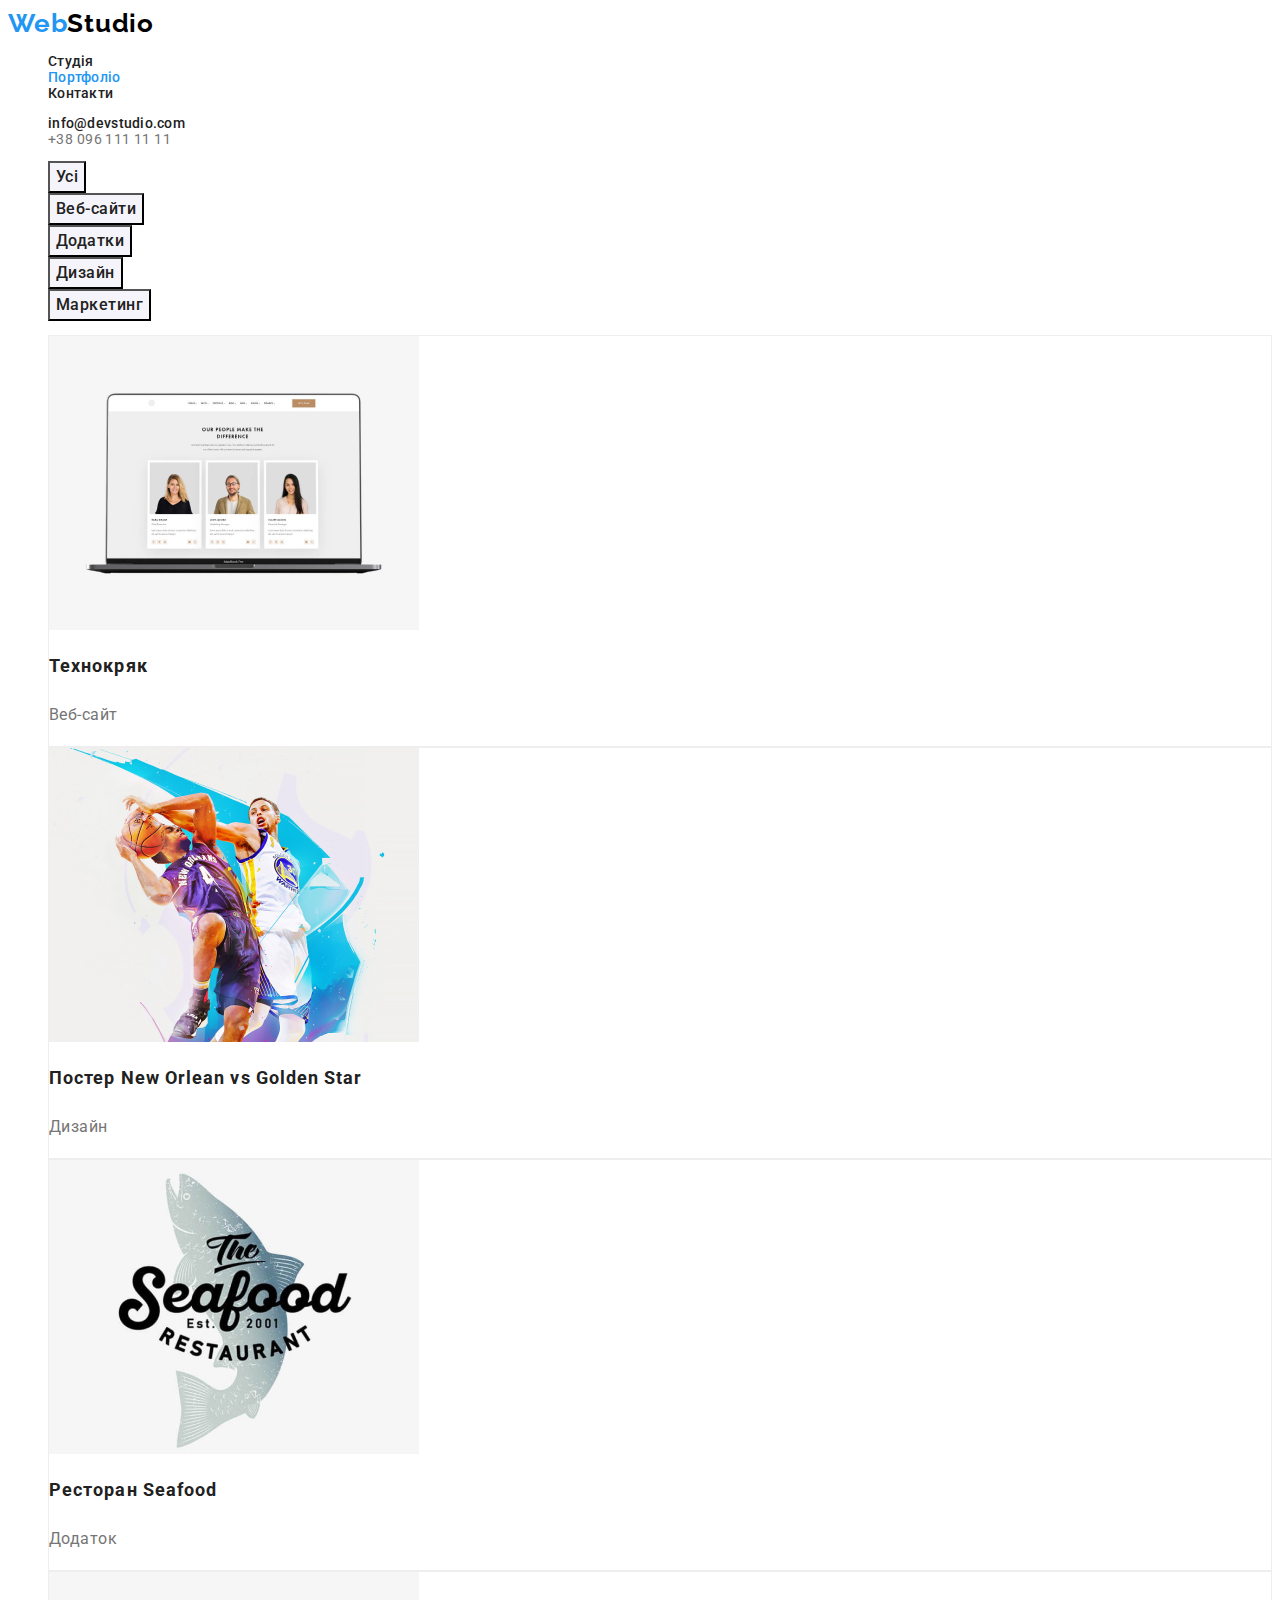
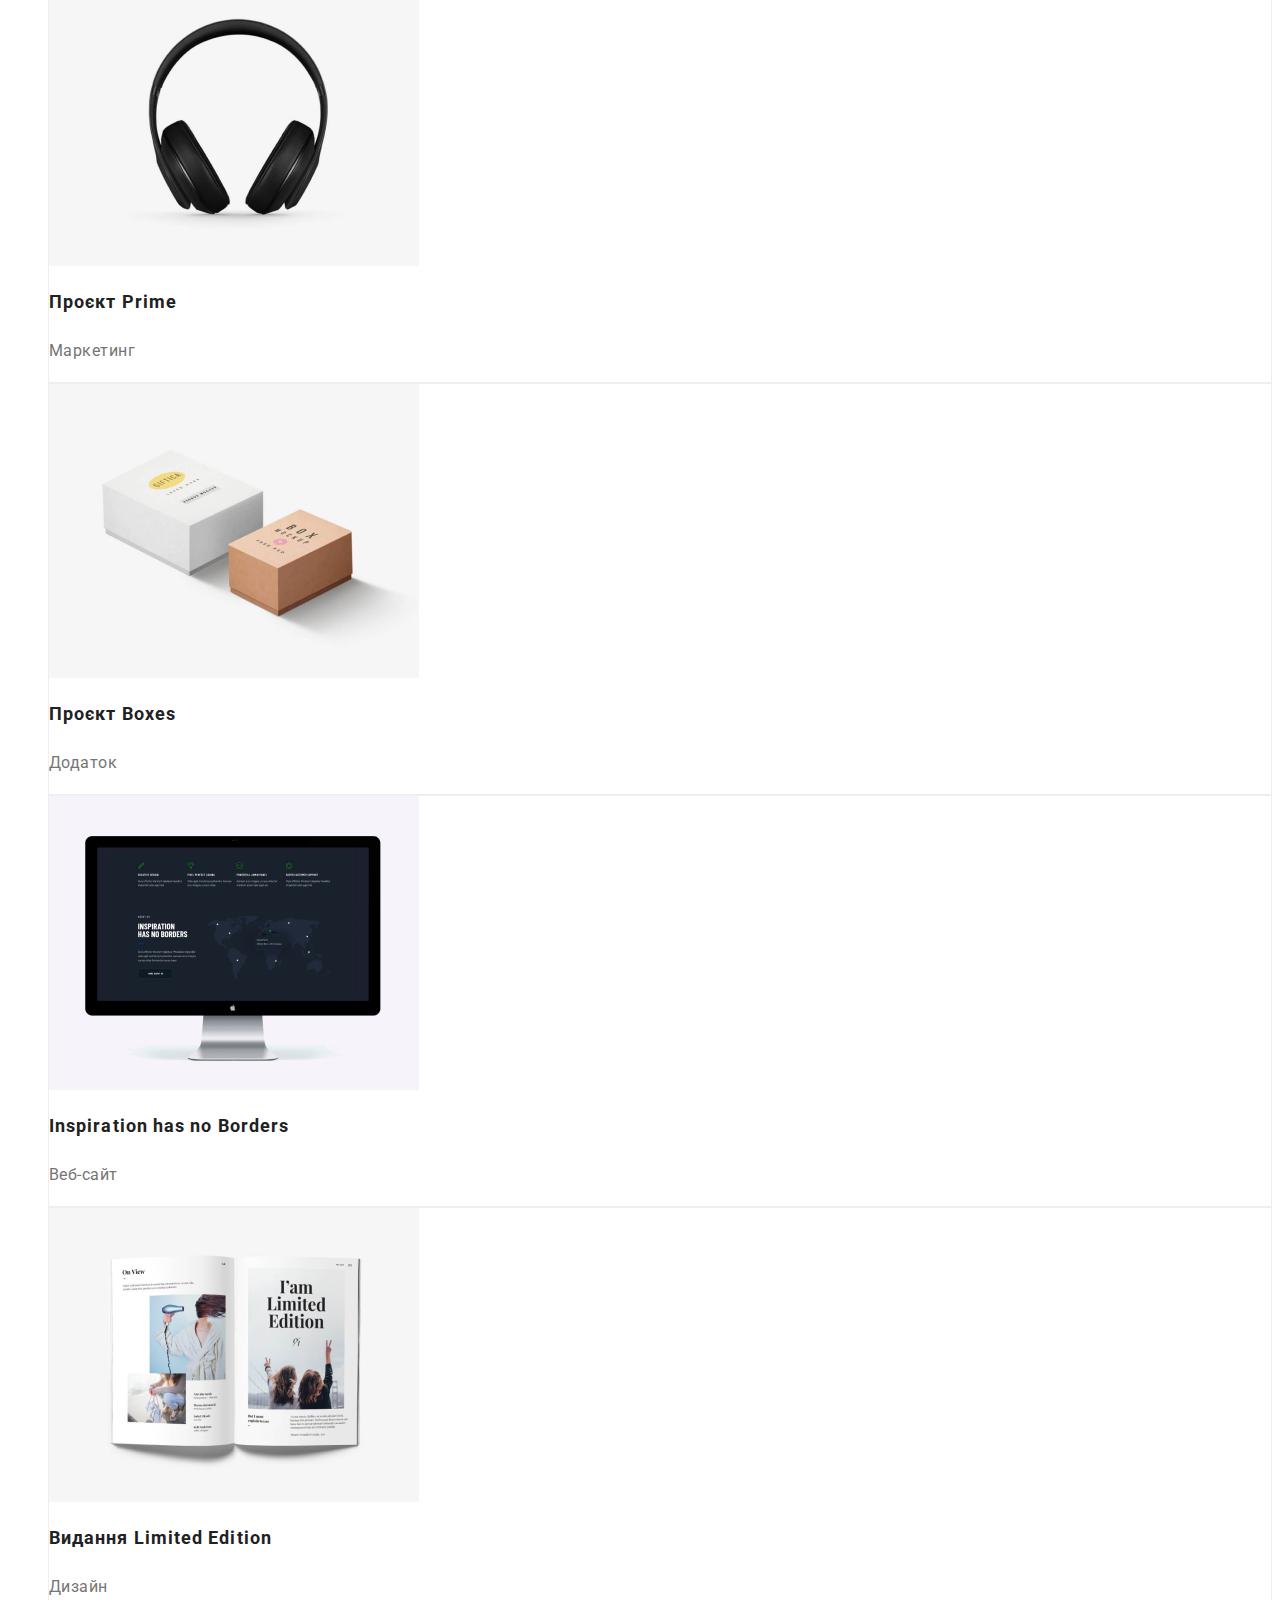
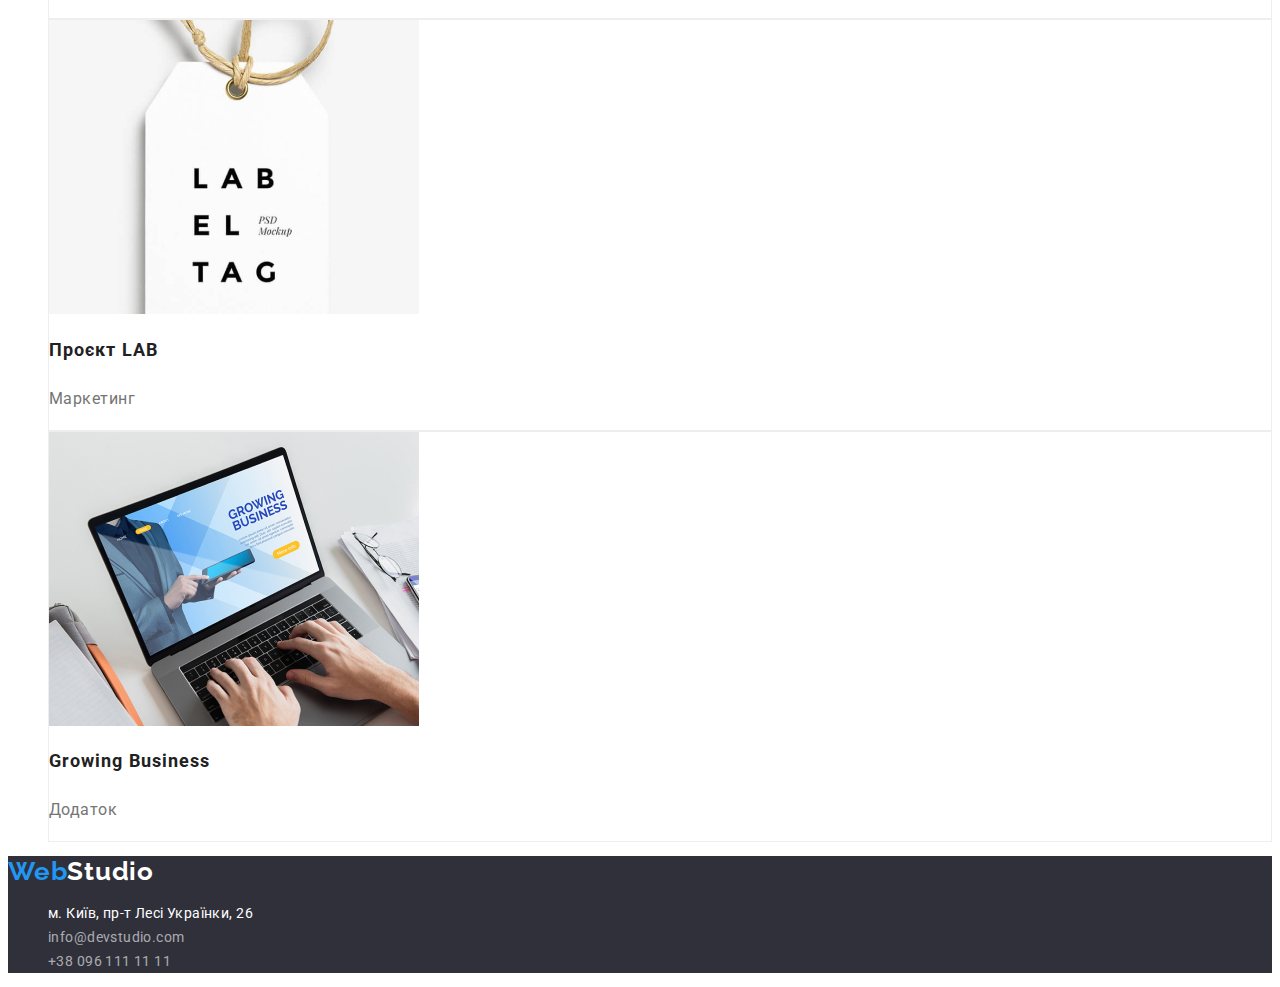
==== commit c171c2bd: "Додані виправлення в body" ====
--- a/Portfolio.html
+++ b/Portfolio.html
@@ -29,7 +29,7 @@
       </nav>
       <ul class="site-nav">
         <li class="item">
-          <a href="mailto:info@devstudio.com" class="link"
+          <a href="mailto:info@devstudio.com" class="link mail"
             >info@devstudio.com</a
           >
         </li>
--- a/CSS/styles.css
+++ b/CSS/styles.css
@@ -23,8 +23,8 @@
   font-family: var(--main-font);
   color: var(--main-text-color);
   font-size: 14px;
-  line-height: calc(24 / 12);
-  letter-spacing: 0.03em;
+  letter-spacing: 0.03em;
+  background-color: var(--accent-background-color);
 }
 /* header */
 .header .link {
@@ -48,7 +48,6 @@
 .tel:focus {
   color: var(--accent-text-color);
 }
-
 /* Logo */
 
 .logo {
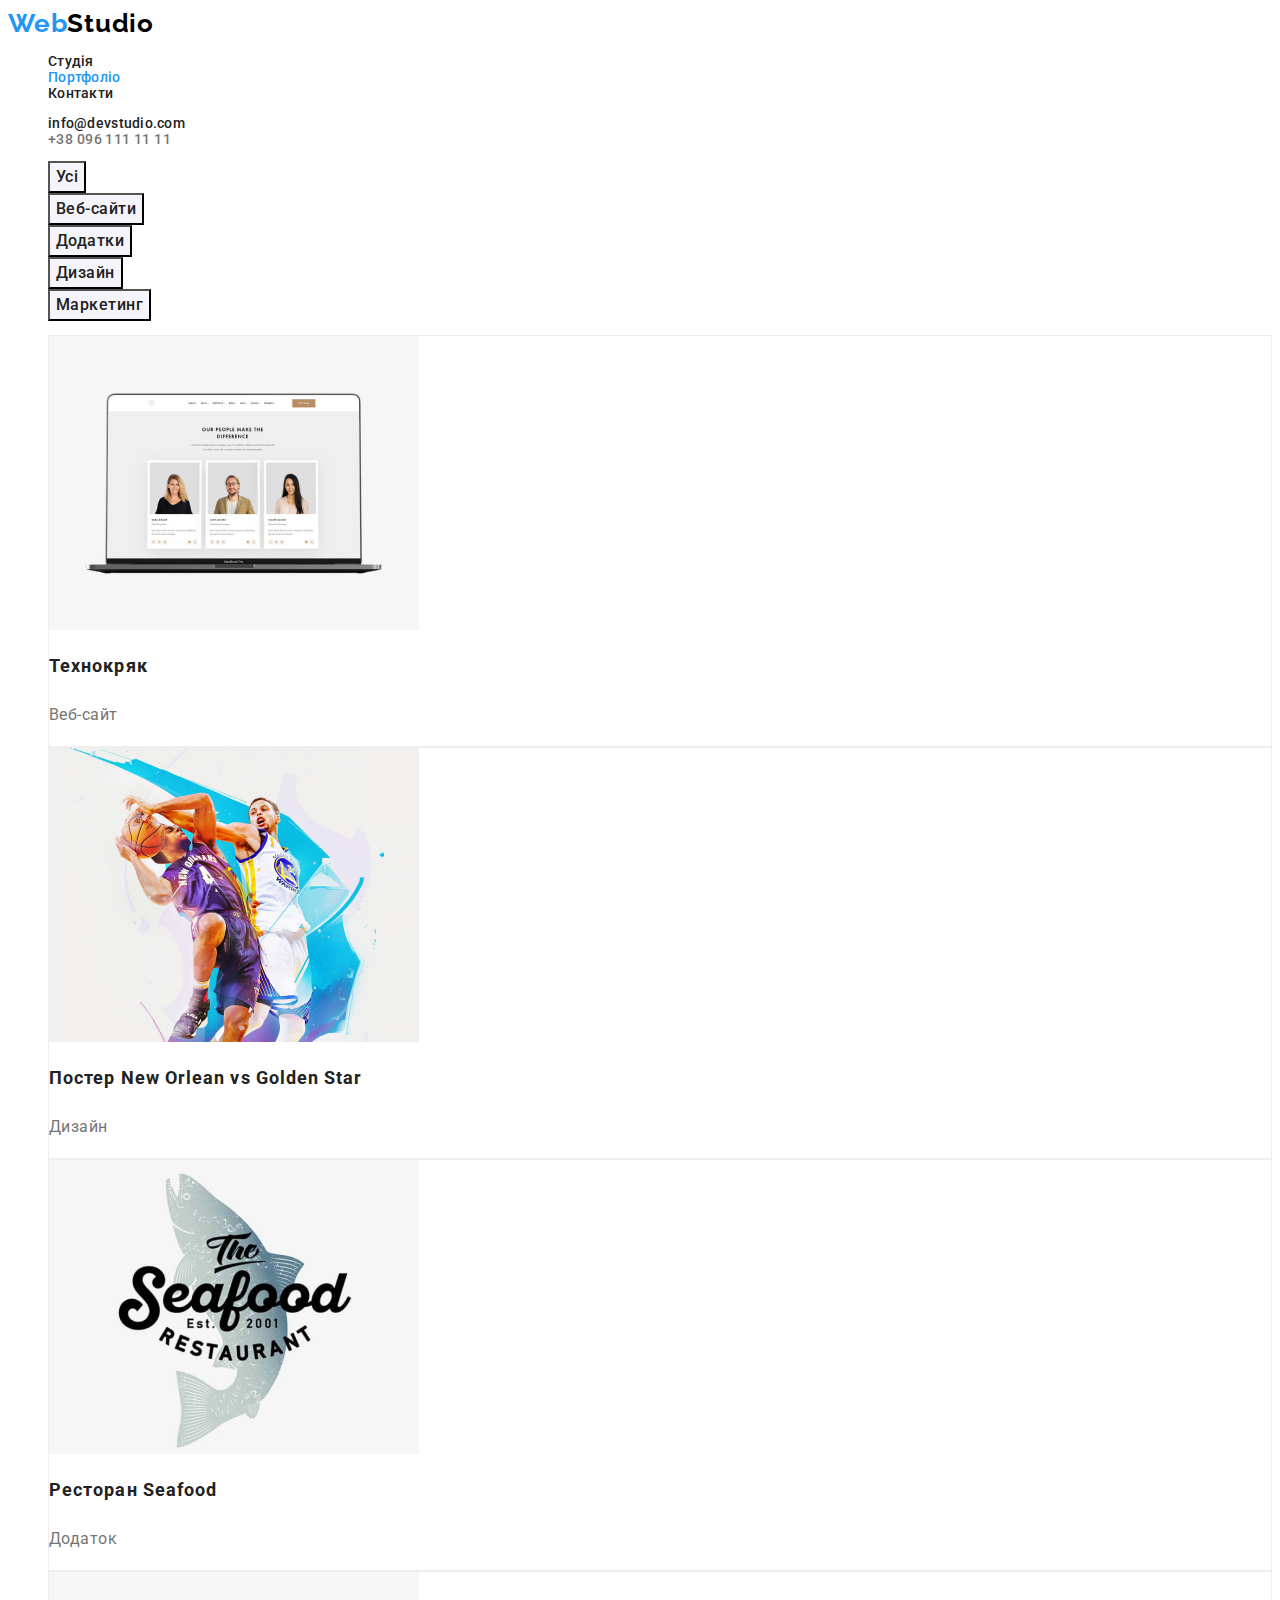
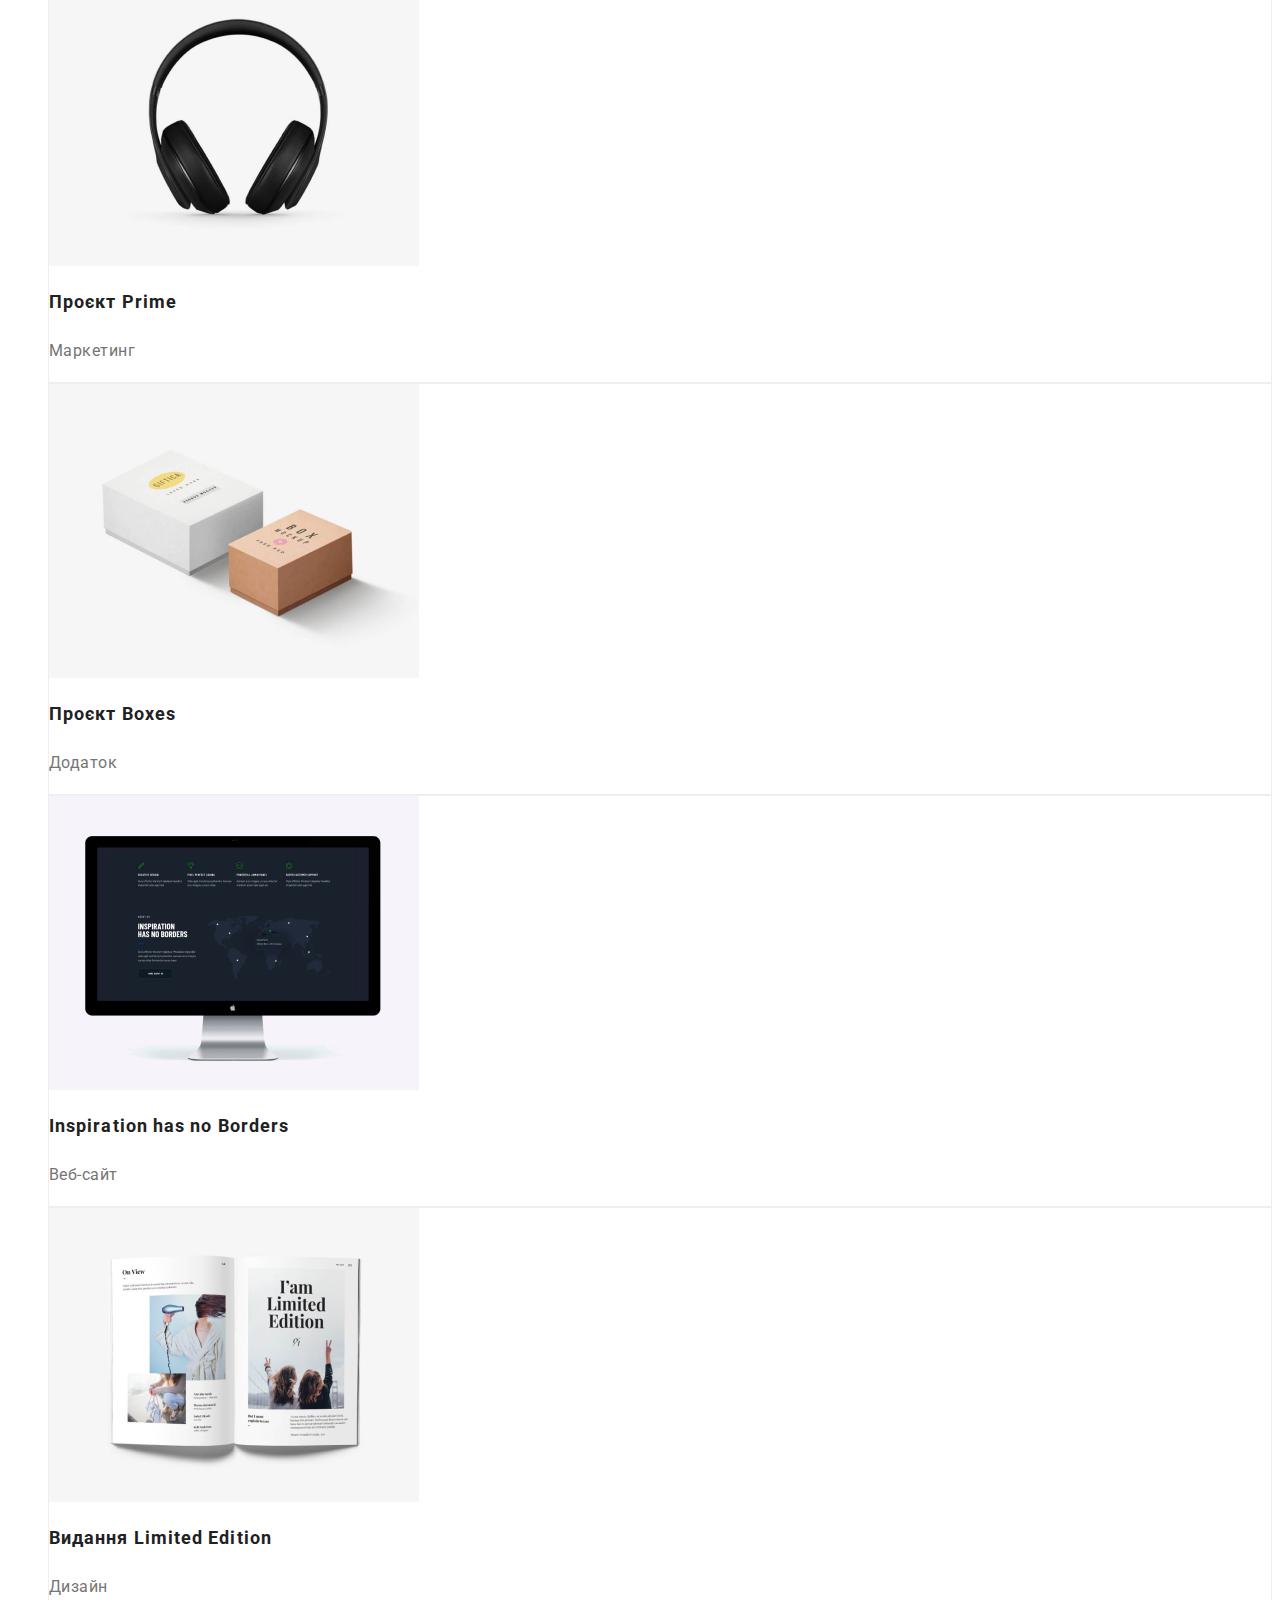
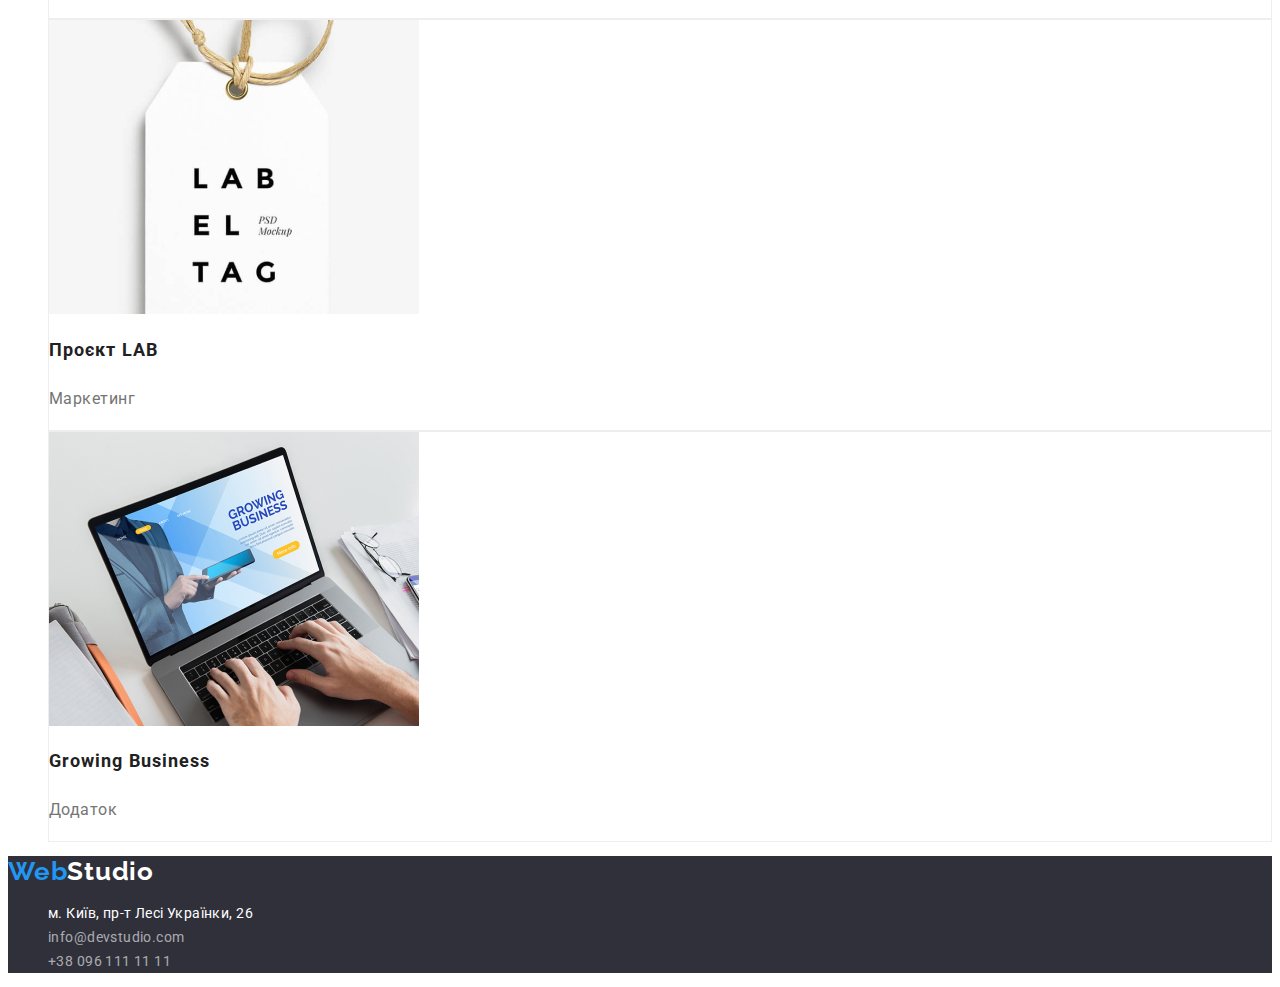
==== commit e3647393: "Кінцеві виправлення для домашнього завдання №2" ====
--- a/Portfolio.html
+++ b/Portfolio.html
@@ -29,7 +29,7 @@
       </nav>
       <ul class="site-nav">
         <li class="item">
-          <a href="mailto:info@devstudio.com" class="link mail"
+          <a href="mailto:info@devstudio.com" class="link"
             >info@devstudio.com</a
           >
         </li>
@@ -41,7 +41,7 @@
     <!--Hero-->
     <main class="main">
       <section class="section-portfolio">
-        <h1 hidden>Portfolio</h1>
+        <h1 hidden class="visually-hidden">Portfolio</h1>
         <ul class="list">
           <li class="list-item">
             <button type="button" class="button">Усі</button>
@@ -64,7 +64,7 @@
             <img
               class="img"
               src="./images/Портфоліо/img.jpg"
-              alt=""
+              alt="Веб-сайт технокряку"
               width="370"
             />
             <h2 class="title">Технокряк</h2>
@@ -74,7 +74,7 @@
             <img
               class="img"
               src="./images/Портфоліо/img-1.jpg"
-              alt=""
+              alt="Два баскетболіста борються за м'яч"
               width="370"
             />
             <h2 class="title">Постер New Orlean vs Golden Star</h2>
@@ -84,7 +84,7 @@
             <img
               class="img"
               src="./images/Портфоліо/img-2.jpg"
-              alt=""
+              alt="Логотип ресторану Seafood"
               width="370"
             />
             <h2 class="title">Ресторан Seafood</h2>
@@ -94,7 +94,7 @@
             <img
               class="img"
               src="./images/Портфоліо/img-3.jpg"
-              alt=""
+              alt="Навушники чорного кольору"
               width="370"
             />
             <h2 class="title">Проєкт Prime</h2>
@@ -104,7 +104,7 @@
             <img
               class="img"
               src="./images/Портфоліо/img-4.jpg"
-              alt=""
+              alt="Дизайн білої та коричневої коробок проєкту Boxes"
               width="370"
             />
             <h2 class="title">Проєкт Boxes</h2>
@@ -114,7 +114,7 @@
             <img
               class="img"
               src="./images/Портфоліо/img-5.jpg"
-              alt=""
+              alt="Сторінка веб-сайту на моніторі"
               width="370"
             />
             <h2 class="title">Inspiration has no Borders</h2>
@@ -124,7 +124,7 @@
             <img
               class="img"
               src="./images/Портфоліо/img-6.jpg"
-              alt=""
+              alt="Дизайн внутрішніх сторінок видання Limited Edition"
               width="370"
             />
             <h2 class="title">Видання Limited Edition</h2>
@@ -134,7 +134,7 @@
             <img
               class="img"
               src="./images/Портфоліо/img-7.jpg"
-              alt=""
+              alt="Макет проєкту Lab"
               width="370"
             />
             <h2 class="title">Проєкт LAB</h2>
@@ -144,7 +144,7 @@
             <img
               class="img"
               src="./images/Портфоліо/img-8.jpg"
-              alt=""
+              alt="Сторінка додатку Growing Business відкрита на ноутбуці"
               width="370"
             />
             <h2 class="title">Growing Business</h2>
--- a/CSS/styles.css
+++ b/CSS/styles.css
@@ -26,6 +26,20 @@
   letter-spacing: 0.03em;
   background-color: var(--accent-background-color);
 }
+
+.visually-hidden {
+  position: absolute;
+  width: 1px;
+  height: 1px;
+  margin: -1px;
+  border: 0;
+  padding: 0;
+  
+  white-space: nowrap;
+  clip-path: inset(100%);
+  clip: rect(0 0 0 0);
+  overflow: hidden;
+}
 /* header */
 .header .link {
   font-weight: 500;
@@ -43,10 +57,15 @@
 }
 .tel {
   color: var(--secondary-text-color);
+  font-weight: 500;
 }
 .tel:hover,
 .tel:focus {
   color: var(--accent-text-color);
+}
+
+.header .mail {
+color: var(--secondary-text-color);
 }
 /* Logo */
 
@@ -96,6 +115,7 @@
   text-align: center;
   letter-spacing: 0.06em;
   cursor: pointer;
+  font-family: inherit;
 }
 
 /* Main */
@@ -105,13 +125,11 @@
   line-height: calc(16 / 14);
   letter-spacing: 0.03em;
   color: var(--main-text-color);
+  text-transform: uppercase;
 }
 
 .section .feature-text {
-  font-weight: 400;
-  font-size: 14px;
   line-height: calc(24 / 14);
-  letter-spacing: 0.03em;
   color: var(--grey-text-color);
 }
 
@@ -135,7 +153,7 @@
   color: var(--main-text-color);
 }
 
-.team .title {
+.team .title-team {
   font-weight: 500;
   font-size: 16px;
   line-height: calc(19 / 16);
@@ -223,7 +241,8 @@
 
 .section-portfolio .button:hover,
 .section-portfolio .button:focus {
-  color: var(--accent-text-color);
+  color: var(--white-text-color);
+  background: var(--accent-text-color);
 }
 
 .section-portfolio .title {
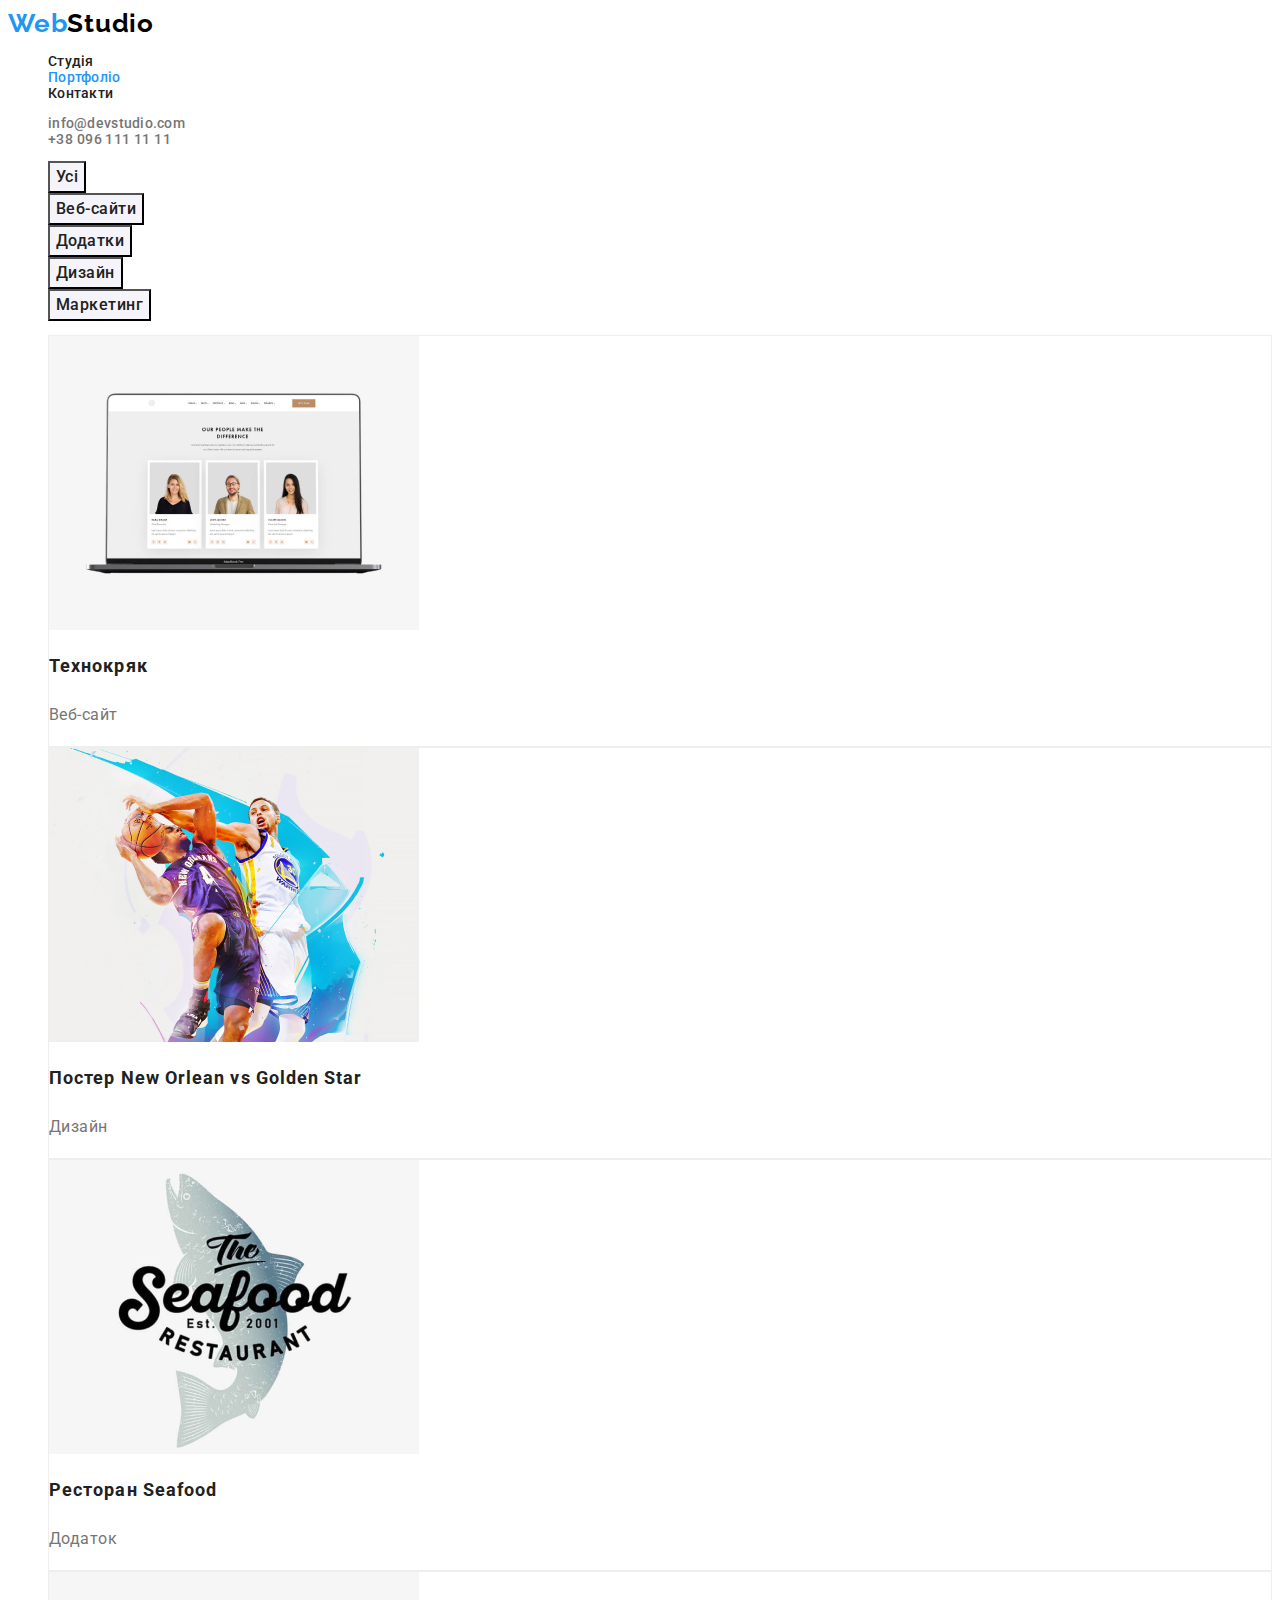
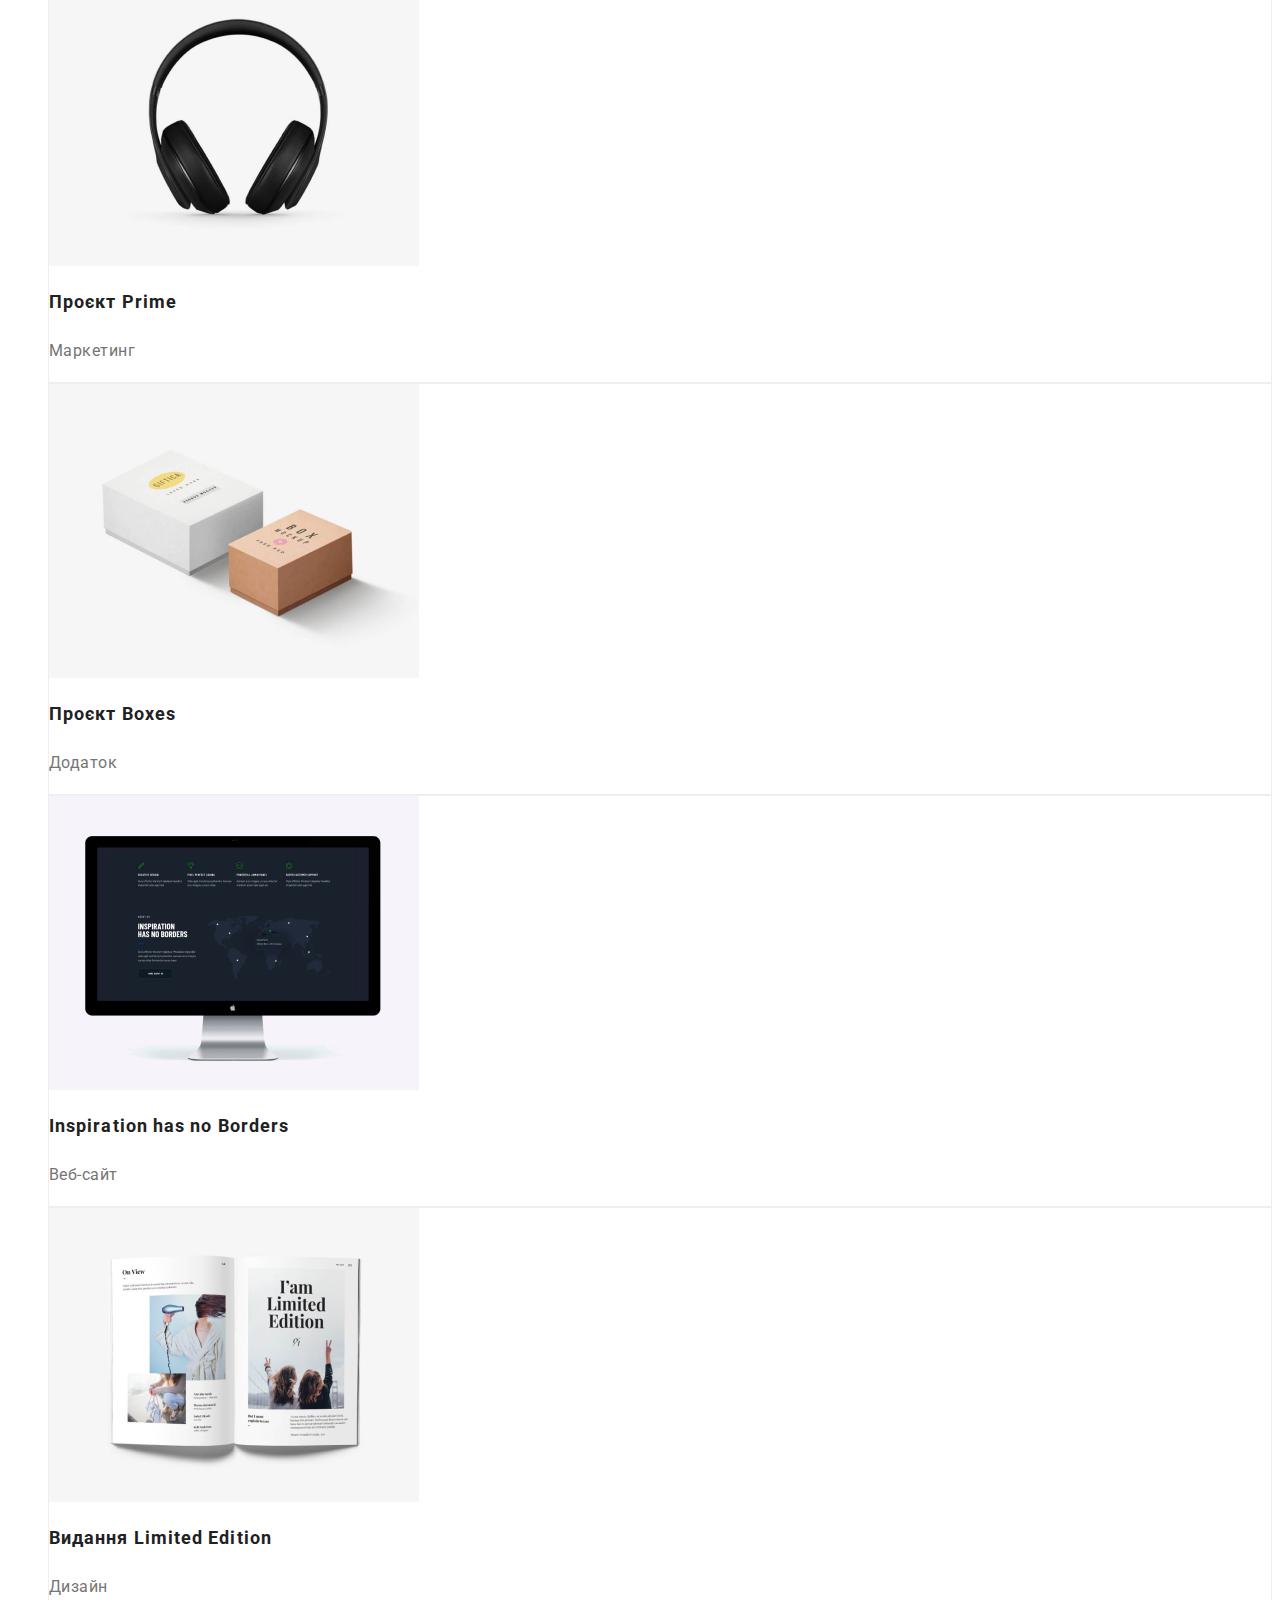
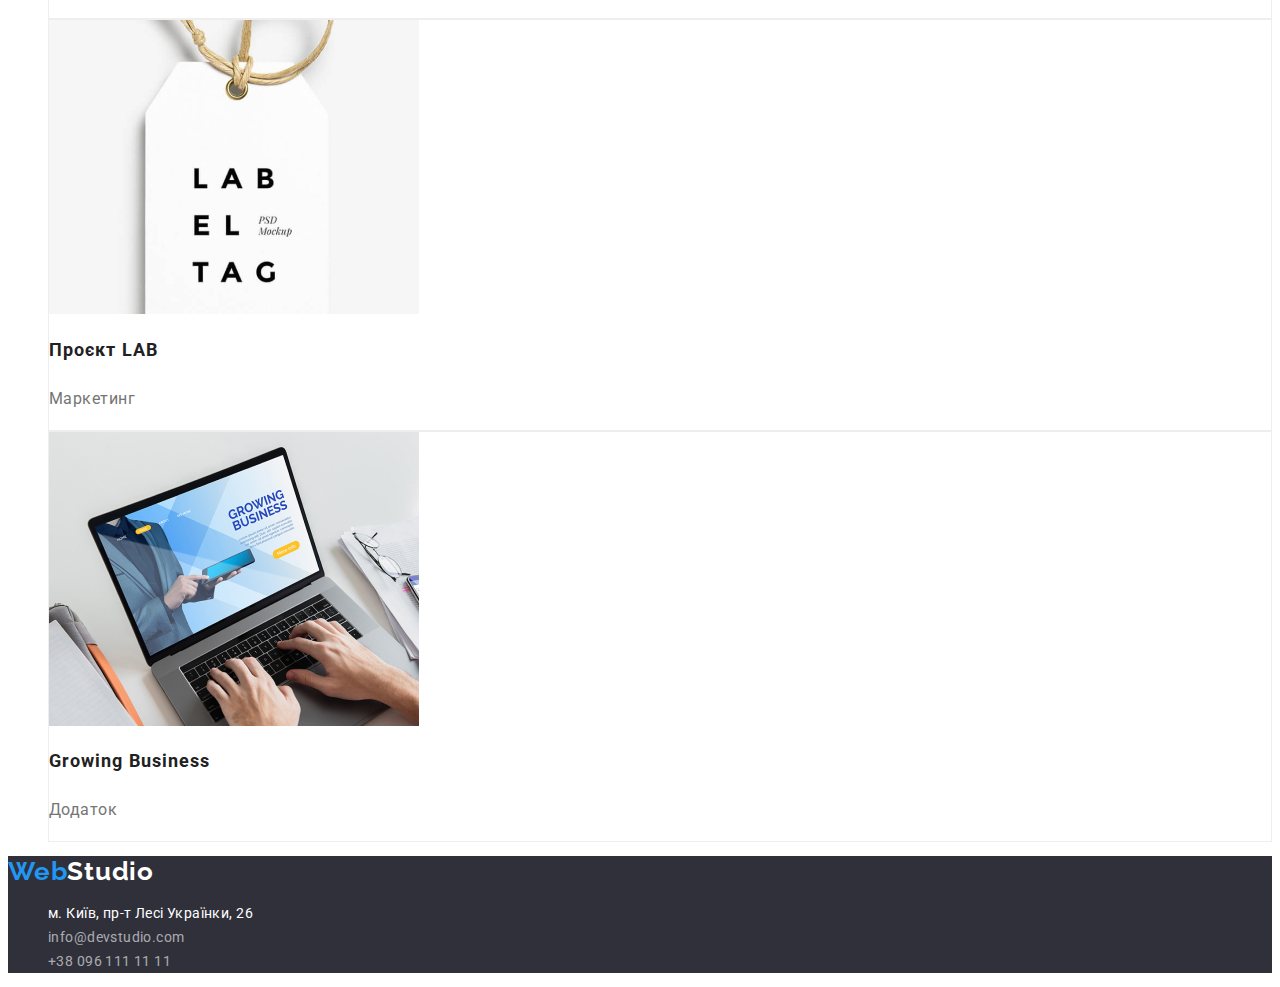
==== commit bba09f02: "Finaly commit" ====
--- a/Portfolio.html
+++ b/Portfolio.html
@@ -29,7 +29,7 @@
       </nav>
       <ul class="site-nav">
         <li class="item">
-          <a href="mailto:info@devstudio.com" class="link"
+          <a href="mailto:info@devstudio.com" class="link mail"
             >info@devstudio.com</a
           >
         </li>
